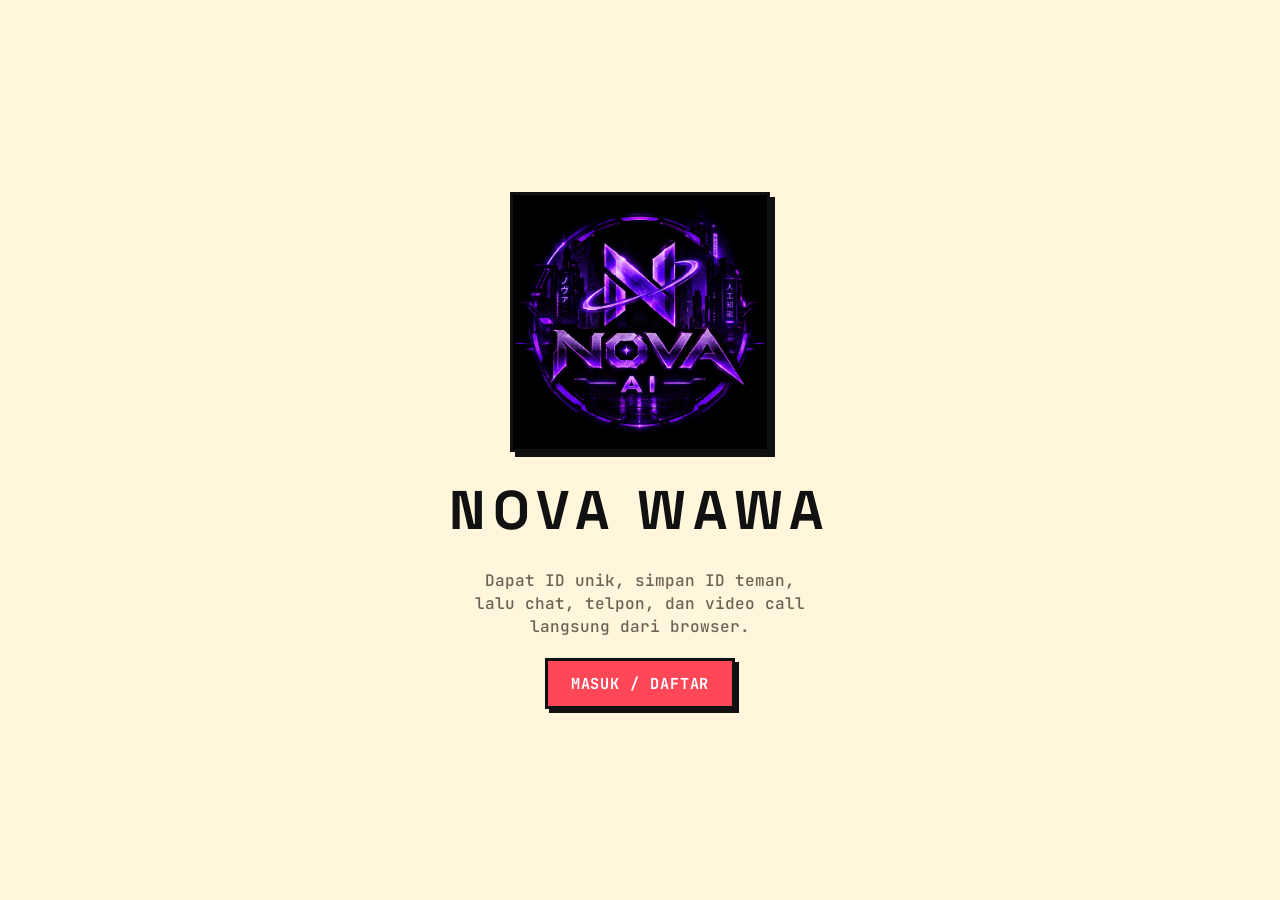
==== index.html @ 62eadc3e "Add files via upload" ====
<!DOCTYPE html>
<html lang="id">
<head>
<meta charset="UTF-8"><meta name="viewport" content="width=device-width, initial-scale=1">
<title>NOVA WAWA</title>
<link rel="preconnect" href="https://fonts.googleapis.com"><link href="https://fonts.googleapis.com/css2?family=Space+Grotesk:wght@500;700&family=JetBrains+Mono:wght@400;700&display=swap" rel="stylesheet">
<link rel="stylesheet" href="style.css">
</head>
<body data-page="landing">
<main class="center">
  <img src="logo.png" alt="NOVA WAWA" class="logo" onerror="this.style.display='none'">
  <h1 class="glitch">NOVA WAWA</h1>
  <p class="sub">Dapat ID unik, simpan ID teman, lalu chat, telpon, dan video call langsung dari browser.</p>
  <a href="login.html" class="btn">MASUK / DAFTAR</a>
</main>
</body>
</html>
---- style.css ----
:root{--bg:#FFF6DC;--y:#FFD93D;--red:#FF4757;--ink:#111;--mut:#6b6455}
*{box-sizing:border-box}
html,body{margin:0;min-height:100%}
body{background:var(--bg);color:var(--ink);font:500 1rem/1.45 "JetBrains Mono",monospace}
h1,h2,.top,.av,.pid{font-family:"Space Grotesk",sans-serif}
[hidden]{display:none!important}
.center{min-height:100dvh;display:flex;flex-direction:column;align-items:center;justify-content:center;gap:1.2rem;padding:1.5rem;text-align:center}
.logo{width:min(260px,70vw);border:3px solid var(--ink);box-shadow:5px 5px 0 var(--ink);background:#000}
.logo.small{width:110px}
h1{margin:0;font-size:clamp(2rem,9vw,3.4rem);letter-spacing:.14em}
.sub{max-width:34ch;color:var(--mut);margin:0}
.btn{display:inline-block;background:var(--red);color:#fff;border:3px solid var(--ink);box-shadow:4px 4px 0 var(--ink);padding:.75rem 1.4rem;font:700 .95rem "JetBrains Mono",monospace;letter-spacing:.06em;cursor:pointer;text-decoration:none}
.btn:active{transform:translate(3px,3px);box-shadow:1px 1px 0 var(--ink)}
.btn:disabled{opacity:.5}
.card{width:100%;max-width:420px;background:#fff;border:3px solid var(--ink);box-shadow:6px 6px 0 var(--ink);padding:1.4rem;text-align:left}
.tabs{display:flex;margin-bottom:1rem;border:3px solid var(--ink)}
.tab{flex:1;background:#fff;border:0;padding:.6rem;font:700 1rem "JetBrains Mono",monospace;cursor:pointer}
.tab.active{background:var(--y)}
form{display:flex;flex-direction:column;gap:1rem}
label{display:flex;flex-direction:column;gap:.3rem;font-weight:700}
input{border:3px solid var(--ink);background:#fff;padding:.7rem;font:inherit;color:var(--ink)}
input:focus-visible,button:focus-visible,.btn:focus-visible{outline:3px solid var(--red);outline-offset:2px}
.msg{color:var(--red);min-height:1.4em;margin:0 0 .5rem;font-weight:700}
.link{color:var(--mut)}
/* dashboard */
.top{position:sticky;top:0;z-index:3;background:var(--y);border-bottom:3px solid var(--ink);padding:.9rem 1rem;font-weight:700;font-size:1.1rem;letter-spacing:.14em}
main{max-width:640px;margin:0 auto;padding:1rem 1rem 6.5rem}
.search{width:100%;box-shadow:4px 4px 0 var(--ink);margin-bottom:1rem}
.stories{display:flex;gap:.9rem;overflow-x:auto;padding:.2rem .2rem 1rem}
.story{display:grid;justify-items:center;gap:.25rem;width:72px;flex:none;font:inherit;font-size:.7rem;background:none;border:0;color:var(--ink);cursor:pointer}
.story span{max-width:72px;overflow:hidden;text-overflow:ellipsis;white-space:nowrap}
.av{width:56px;height:56px;border-radius:50%;border:3px solid var(--ink);display:grid;place-items:center;font-weight:700;font-size:1.3rem;flex:none}
.list{list-style:none;margin:0;padding:0;display:grid;gap:.8rem}
.item{position:relative;display:flex;gap:.8rem;align-items:center;background:#fff;border:3px solid var(--ink);box-shadow:4px 4px 0 var(--ink);padding:.7rem;cursor:pointer}
.item div{min-width:0}
.item b,.item small,.rhead b,.rhead small{display:block;overflow:hidden;text-overflow:ellipsis;white-space:nowrap}
.item small,.rhead small{color:var(--mut);font-size:.8rem}
.dot{position:absolute;right:.7rem;top:.7rem;background:var(--red);color:#fff;border:2px solid var(--ink);font-style:normal;font-size:.75rem;font-weight:700;padding:0 .4rem}
.hint{color:var(--mut);text-align:center}
#room{position:fixed;inset:0;z-index:4;background:var(--bg);display:flex;flex-direction:column;max-width:640px;margin:0 auto;border:0 solid var(--ink);border-width:0 3px}
.rhead{display:flex;gap:.5rem;align-items:center;background:var(--y);border-bottom:3px solid var(--ink);padding:.6rem}
.rhead div{flex:1;min-width:0}
.rhead button{background:#fff;border:3px solid var(--ink);padding:.4rem .6rem;font:700 .72rem "JetBrains Mono",monospace;cursor:pointer}
.msgs{flex:1;overflow:auto;padding:1rem;display:flex;flex-direction:column;gap:.7rem}
.bub{max-width:80%;padding:.5rem .7rem;border:3px solid var(--ink);box-shadow:3px 3px 0 var(--ink);word-break:break-word;display:flex;gap:.6rem;align-items:flex-end}
.bub.out{align-self:flex-end;background:var(--y)}
.bub.in{align-self:flex-start;background:#fff}
.bub time{font-size:.65rem;color:var(--mut)}
.composer{flex-direction:row;gap:0;border-top:3px solid var(--ink);background:#fff}
.composer input{flex:1;min-width:0;border:0}
.composer .btn{box-shadow:none;clip-path:none;border-width:0 0 0 3px}
.pcard{background:#fff;border:3px solid var(--ink);box-shadow:6px 6px 0 var(--ink);padding:1.4rem;display:grid;gap:.7rem;justify-items:center;text-align:center}
.pid{font-size:1.6rem;font-weight:700;letter-spacing:.1em}
.fab{position:fixed;right:1rem;bottom:5.4rem;width:60px;height:60px;border-radius:16px;background:var(--red);color:#fff;border:3px solid var(--ink);box-shadow:4px 4px 0 var(--ink);font:700 2rem sans-serif;cursor:pointer;z-index:3}
.nav{position:fixed;left:0;right:0;bottom:0;z-index:3;display:flex;background:#fff;border-top:3px solid var(--ink)}
.nav button{flex:1;background:none;border:0;padding:1rem;font:700 .95rem "JetBrains Mono",monospace;cursor:pointer}
.nav .on{background:var(--y)}
/* panggilan */
.call{position:fixed;inset:0;background:#111;z-index:9}
#remote{width:100%;height:100%;object-fit:cover}
#local{position:absolute;top:12px;right:12px;width:110px;background:#000;border:3px solid var(--y);touch-action:none;z-index:2}
#cinfo{position:absolute;top:14px;left:14px;background:var(--y);border:3px solid var(--ink);padding:.3rem .6rem;font-weight:700}
.ctrl{position:absolute;bottom:22px;left:0;right:0;display:flex;justify-content:center;gap:.5rem;flex-wrap:wrap}
.ctrl button{background:#fff;border:3px solid var(--ink);box-shadow:3px 3px 0 var(--ink);padding:.7rem 1rem;font:700 .8rem "JetBrains Mono",monospace;cursor:pointer}
.ctrl .danger{background:var(--red);color:#fff}
.incoming{position:fixed;left:0;right:0;top:0;z-index:10;display:flex;gap:.6rem;align-items:center;padding:1rem;background:var(--y);border-bottom:3px solid var(--ink)}
.incoming span{flex:1;font-weight:700}
.incoming .btn{padding:.5rem .9rem}
/* v3: tab, story, saluran, profil, kunci */
.row2{display:flex;gap:.6rem;margin-bottom:1rem}
.row2 .search{margin:0;flex:1;min-width:0}
.row2 .btn{padding:.5rem .8rem;font-size:.75rem}
.nav button{font-size:.68rem;padding:.9rem .1rem}
.hint{padding:.4rem}
.story{position:relative}
.story.ring .av{border-color:var(--red);box-shadow:0 0 0 3px var(--y)}
.story.plus::after{content:"+";position:absolute;top:36px;left:46px;width:22px;height:22px;display:grid;place-items:center;background:var(--red);color:#fff;border:2px solid var(--ink);border-radius:50%;font-weight:700}
.bub .who{display:block;color:var(--red);font-weight:700;font-size:.7rem}
.pcard .av{width:96px;height:96px;font-size:2rem}
.pgrid{display:grid;grid-template-columns:1fr 1fr;gap:.6rem;width:100%}
.pgrid .btn{padding:.6rem .3rem;font-size:.68rem}
.sv{position:fixed;inset:0;z-index:11;background:#000;display:flex;flex-direction:column}
.svbar{display:flex;gap:.6rem;align-items:center;background:var(--y);border-bottom:3px solid var(--ink);padding:.6rem;font-weight:700}
.svbar span{flex:1;font-size:.8rem}
.svbar button{background:#fff;border:3px solid var(--ink);padding:.4rem .7rem;font:700 .72rem "JetBrains Mono",monospace;cursor:pointer}
#svbody{flex:1;display:grid;place-items:center;padding:1.5rem;text-align:center;font:700 1.6rem "Space Grotesk",sans-serif;cursor:pointer;overflow:hidden}
#svbody img{max-width:100%;max-height:100%}
.lock{position:fixed;inset:0;z-index:20;background:var(--bg);display:flex;flex-direction:column;align-items:center;justify-content:center;gap:1rem;text-align:center;padding:2rem}
.lock h2{margin:0;letter-spacing:.14em}
.av.big{width:110px;height:110px;font-size:2.4rem;background:var(--y);box-shadow:5px 5px 0 var(--ink)}
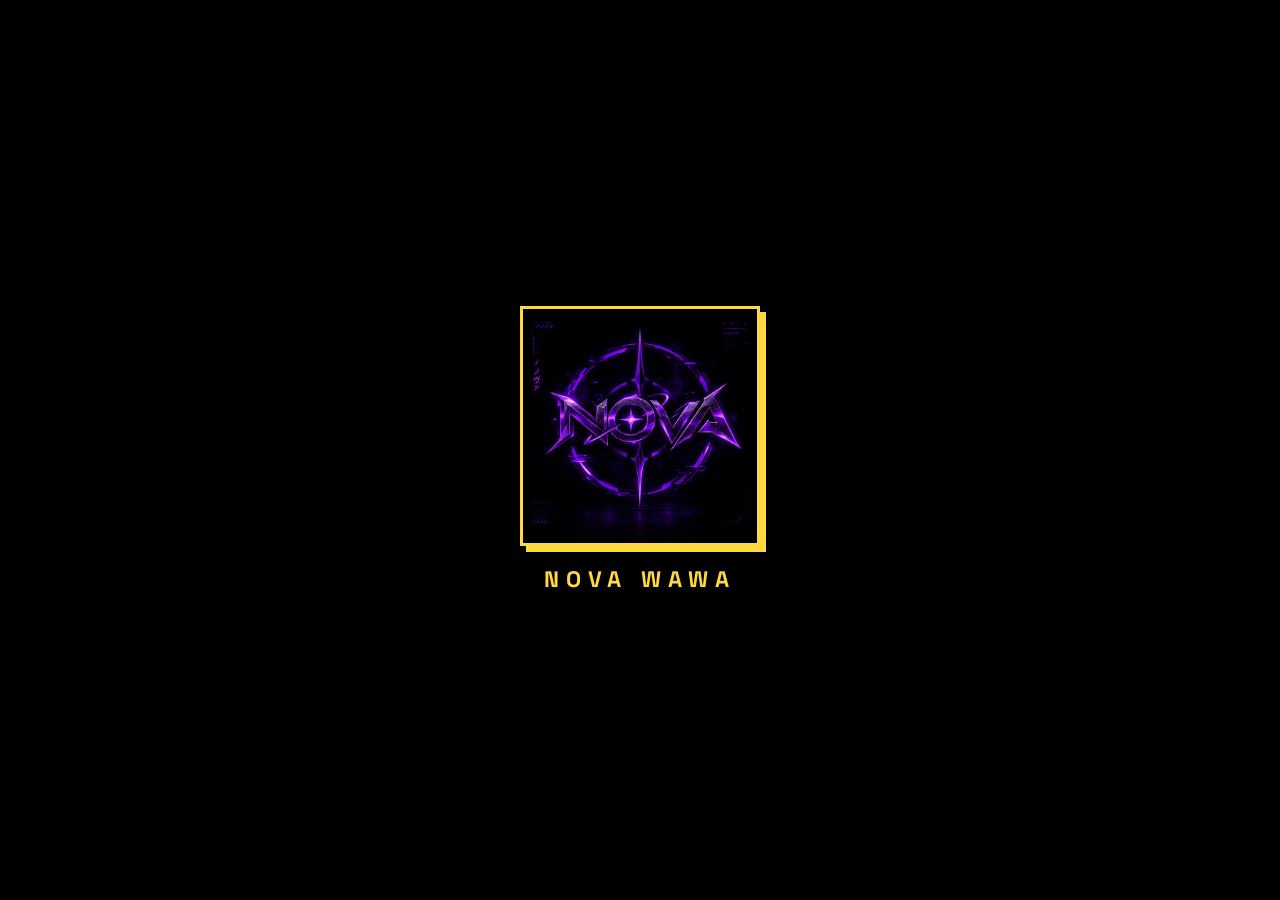
==== commit b562bae3: "Add files via upload" ====
--- a/index.html
+++ b/index.html
@@ -13,5 +13,6 @@
   <p class="sub">Dapat ID unik, simpan ID teman, lalu chat, telpon, dan video call langsung dari browser.</p>
   <a href="login.html" class="btn">MASUK / DAFTAR</a>
 </main>
+<script src="script.js"></script>
 </body>
 </html>
--- a/style.css
+++ b/style.css
@@ -1,9 +1,11 @@
-:root{--bg:#FFF6DC;--y:#FFD93D;--red:#FF4757;--ink:#111;--mut:#6b6455}
+:root{--bg:#FFF6DC;--y:#FFD93D;--red:#FF4757;--ink:#111;--mut:#6b6455;--grn:#2ED573;--blue:#2F80FF}
 *{box-sizing:border-box}
 html,body{margin:0;min-height:100%}
 body{background:var(--bg);color:var(--ink);font:500 1rem/1.45 "JetBrains Mono",monospace}
-h1,h2,.top,.av,.pid{font-family:"Space Grotesk",sans-serif}
+h1,h2,.av,.pid{font-family:"Space Grotesk",sans-serif}
 [hidden]{display:none!important}
+button{color:inherit}
+/* halaman masuk / landing */
 .center{min-height:100dvh;display:flex;flex-direction:column;align-items:center;justify-content:center;gap:1.2rem;padding:1.5rem;text-align:center}
 .logo{width:min(260px,70vw);border:3px solid var(--ink);box-shadow:5px 5px 0 var(--ink);background:#000}
 .logo.small{width:110px}
@@ -12,79 +14,189 @@
 .btn{display:inline-block;background:var(--red);color:#fff;border:3px solid var(--ink);box-shadow:4px 4px 0 var(--ink);padding:.75rem 1.4rem;font:700 .95rem "JetBrains Mono",monospace;letter-spacing:.06em;cursor:pointer;text-decoration:none}
 .btn:active{transform:translate(3px,3px);box-shadow:1px 1px 0 var(--ink)}
 .btn:disabled{opacity:.5}
+.btn.ghost{background:#fff;color:var(--ink)}
 .card{width:100%;max-width:420px;background:#fff;border:3px solid var(--ink);box-shadow:6px 6px 0 var(--ink);padding:1.4rem;text-align:left}
 .tabs{display:flex;margin-bottom:1rem;border:3px solid var(--ink)}
 .tab{flex:1;background:#fff;border:0;padding:.6rem;font:700 1rem "JetBrains Mono",monospace;cursor:pointer}
 .tab.active{background:var(--y)}
 form{display:flex;flex-direction:column;gap:1rem}
 label{display:flex;flex-direction:column;gap:.3rem;font-weight:700}
-input{border:3px solid var(--ink);background:#fff;padding:.7rem;font:inherit;color:var(--ink)}
-input:focus-visible,button:focus-visible,.btn:focus-visible{outline:3px solid var(--red);outline-offset:2px}
+input{border:3px solid var(--ink);background:#fff;padding:.7rem;font:inherit;color:var(--ink);border-radius:0}
+input:focus-visible,button:focus-visible,.btn:focus-visible,.item:focus-visible{outline:3px solid var(--red);outline-offset:2px}
 .msg{color:var(--red);min-height:1.4em;margin:0 0 .5rem;font-weight:700}
 .link{color:var(--mut)}
-/* dashboard */
-.top{position:sticky;top:0;z-index:3;background:var(--y);border-bottom:3px solid var(--ink);padding:.9rem 1rem;font-weight:700;font-size:1.1rem;letter-spacing:.14em}
-main{max-width:640px;margin:0 auto;padding:1rem 1rem 6.5rem}
-.search{width:100%;box-shadow:4px 4px 0 var(--ink);margin-bottom:1rem}
+/* ikon */
+.ic{width:1.35em;height:1.35em;flex:none;fill:none;stroke:currentColor;stroke-width:2.4;stroke-linecap:round;stroke-linejoin:round}
+.ic.seal{width:1.05em;height:1.05em;margin-left:.3em;vertical-align:-.15em}
+.btn .ic{width:1.15em;height:1.15em;margin-right:.45em;vertical-align:-.2em}
+/* header */
+.top{position:sticky;top:0;z-index:3;display:flex;align-items:center;gap:.6rem;min-height:56px;background:var(--y);border-bottom:3px solid var(--ink);padding:.5rem 1rem}
+.top h1{flex:1;margin:0;font-size:1.15rem;letter-spacing:.14em;text-transform:none}
+.top.c{display:grid;grid-template-columns:42px 1fr 42px;gap:.4rem}
+.top.c h1{grid-column:2;grid-row:1;text-align:center}
+.top.c #hback{grid-column:1;grid-row:1}
+.top.c #hnew{grid-column:3;grid-row:1}
+.hb{display:grid;place-items:center;width:42px;height:42px;background:#fff;border:3px solid var(--ink);box-shadow:2px 2px 0 var(--ink);cursor:pointer;padding:0;flex:none}
+.hb:active{transform:translate(2px,2px);box-shadow:none}
+.clock{display:flex;align-items:center;gap:.35rem;background:#fff;border:3px solid var(--ink);box-shadow:3px 3px 0 var(--ink);padding:.15rem .55rem;font:700 .85rem "JetBrains Mono",monospace}
+.clock .ic{width:1.1em;height:1.1em}
+main{max-width:640px;margin:0 auto;padding:1rem 1rem 8rem}
+/* pencarian + banner */
+.row2{display:flex;gap:.6rem;margin-bottom:1rem;align-items:stretch}
+.sbox{flex:1;min-width:0;display:flex;align-items:center;gap:.5rem;background:#fff;border:3px solid var(--ink);box-shadow:4px 4px 0 var(--ink);padding:0 .8rem}
+.sbox .ic{color:var(--red)}
+.sbox:focus-within{outline:3px solid var(--red);outline-offset:2px}
+.sbox input{flex:1;min-width:0;border:0;padding:.75rem .2rem;outline:0}
+.sbox.big{margin-bottom:1.2rem}
+.rb{display:grid;place-items:center;width:52px;flex:none;background:var(--red);color:#fff;border:3px solid var(--ink);box-shadow:4px 4px 0 var(--ink);cursor:pointer;padding:0}
+.rb:active{transform:translate(3px,3px);box-shadow:1px 1px 0 var(--ink)}
+.ann{display:flex;align-items:stretch;background:#fff;border:3px solid var(--ink);box-shadow:4px 4px 0 var(--ink);margin-bottom:1.1rem;overflow:hidden;font-size:.8rem}
+.ann .ab{display:grid;place-items:center;width:44px;flex:none;background:var(--red);color:#fff;border-right:3px solid var(--ink)}
+.ann .clip{flex:1;min-width:0;overflow:hidden;white-space:nowrap;display:flex;align-items:center}
+.ann .track{display:flex;width:max-content;animation:marq 26s linear infinite}
+.ann .track span{padding:.5rem 2.5rem .5rem .8rem}
+.ann .track span::after{content:"  ★";color:var(--red);margin-left:1.2rem}
+@keyframes marq{to{transform:translateX(-50%)}}
+/* story bulat */
 .stories{display:flex;gap:.9rem;overflow-x:auto;padding:.2rem .2rem 1rem}
-.story{display:grid;justify-items:center;gap:.25rem;width:72px;flex:none;font:inherit;font-size:.7rem;background:none;border:0;color:var(--ink);cursor:pointer}
-.story span{max-width:72px;overflow:hidden;text-overflow:ellipsis;white-space:nowrap}
+.story{display:grid;justify-items:center;gap:.3rem;width:76px;flex:none;font:inherit;font-size:.7rem;background:none;border:0;color:var(--ink);cursor:pointer;padding:0}
+.story span{max-width:76px;overflow:hidden;text-overflow:ellipsis;white-space:nowrap}
+.rg{position:relative;padding:4px;border-radius:50%;border:3px dashed #b8ad92}
+.rg.on{border:3px solid var(--red);box-shadow:0 0 0 3px var(--y)}
+.story.plus .rg::after{content:"+";position:absolute;right:-6px;bottom:-6px;width:24px;height:24px;display:grid;place-items:center;background:var(--red);color:#fff;border:2px solid var(--ink);border-radius:50%;font-weight:700}
 .av{width:56px;height:56px;border-radius:50%;border:3px solid var(--ink);display:grid;place-items:center;font-weight:700;font-size:1.3rem;flex:none}
+.av.ico{background:var(--y)}
+.av.ico.channel{background:#FFB8BF}
+.av.ico .ic{width:1.5rem;height:1.5rem}
+/* chip filter */
+.chips{display:flex;gap:.5rem;overflow-x:auto;padding:.2rem .2rem 1rem}
+.chips button{flex:none;display:flex;align-items:center;gap:.4rem;background:#fff;border:3px solid var(--ink);padding:.35rem .9rem;font:700 .8rem "JetBrains Mono",monospace;cursor:pointer;color:var(--ink)}
+.chips .ic{width:1.1em;height:1.1em}
+.chips .on{background:var(--red);color:#fff;box-shadow:3px 3px 0 var(--ink)}
+/* daftar */
 .list{list-style:none;margin:0;padding:0;display:grid;gap:.8rem}
 .item{position:relative;display:flex;gap:.8rem;align-items:center;background:#fff;border:3px solid var(--ink);box-shadow:4px 4px 0 var(--ink);padding:.7rem;cursor:pointer}
+.item:active{transform:translate(2px,2px);box-shadow:2px 2px 0 var(--ink)}
 .item div{min-width:0}
+.item .txt{flex:1}
 .item b,.item small,.rhead b,.rhead small{display:block;overflow:hidden;text-overflow:ellipsis;white-space:nowrap}
 .item small,.rhead small{color:var(--mut);font-size:.8rem}
-.dot{position:absolute;right:.7rem;top:.7rem;background:var(--red);color:#fff;border:2px solid var(--ink);font-style:normal;font-size:.75rem;font-weight:700;padding:0 .4rem}
-.hint{color:var(--mut);text-align:center}
+.avw{position:relative;flex:none}
+.on-dot{position:absolute;right:-2px;bottom:-2px;width:16px;height:16px;border-radius:50%;background:var(--grn);border:3px solid var(--ink)}
+.meta{margin-left:auto;display:grid;justify-items:end;align-content:center;gap:.3rem;flex:none;font-size:.7rem;color:var(--mut);align-self:stretch}
+.meta .ic{width:1.2em;height:1.2em}
+.meta .miss{color:var(--red)}
+.meta .pbtn{width:2rem;height:2rem;padding:.3rem;background:var(--y);border:3px solid var(--ink);border-radius:50%;color:var(--ink)}
+.dot{background:var(--red);color:#fff;border:2px solid var(--ink);font-style:normal;font-size:.72rem;font-weight:700;padding:0 .4rem}
+.hint{color:var(--mut);text-align:center;padding:.4rem}
+.hint.l{text-align:left;margin:1.2rem 0 .6rem;padding:0}
+/* pembaruan */
+.sec{margin:.2rem 0 .8rem;font-size:1.5rem}
+.sech{display:flex;align-items:center;justify-content:space-between;margin:1.6rem 0 .4rem}
+.sech .sec{margin:0}
+.pill{background:#fff;border:3px solid var(--ink);box-shadow:3px 3px 0 var(--ink);padding:.4rem 1rem;font:700 .85rem "JetBrains Mono",monospace;cursor:pointer}
+.pill:active{transform:translate(2px,2px);box-shadow:none}
+.sgrid{display:flex;gap:.8rem;overflow-x:auto;padding:.2rem .3rem .8rem}
+.sc{position:relative;flex:none;width:132px;height:206px;border:3px solid var(--ink);box-shadow:4px 4px 0 var(--ink);background:#222 center/cover;color:#fff;cursor:pointer;padding:0;overflow:hidden;font:inherit;text-align:left}
+.sc .av{position:absolute;left:8px;top:8px;width:46px;height:46px;font-size:1.1rem;z-index:1}
+.sc .sct{position:absolute;inset:60px 10px 44px;margin:0;display:grid;place-items:center;text-align:center;font:700 .9rem "Space Grotesk",sans-serif;overflow:hidden;word-break:break-word}
+.sc .scn{position:absolute;left:0;right:0;bottom:0;padding:1.6rem .6rem .5rem;background:linear-gradient(transparent,rgba(0,0,0,.75));font-weight:700;font-size:.8rem;white-space:nowrap;overflow:hidden;text-overflow:ellipsis}
+.sc.empty{background:linear-gradient(180deg,#FF6B78,var(--red) 60%,#c42335)}
+.sc.empty::after{content:"+";position:absolute;left:34px;top:34px;width:24px;height:24px;display:grid;place-items:center;background:#fff;color:var(--ink);border:2px solid var(--ink);border-radius:50%;font-weight:700;z-index:2}
+/* profil */
+.pcard{background:#fff;border:3px solid var(--ink);box-shadow:6px 6px 0 var(--ink);margin-bottom:1.2rem}
+.cover{position:relative;height:130px;border-bottom:3px solid var(--ink);background:repeating-linear-gradient(45deg,var(--y) 0 14px,#FFE57A 14px 28px) center/cover}
+.cam{position:absolute;right:.6rem;top:.6rem;display:grid;place-items:center;width:44px;height:44px;padding:0;background:#fff;border:3px solid var(--ink);border-radius:50%;box-shadow:2px 2px 0 var(--ink);cursor:pointer}
+.pbody{padding:0 1.2rem 1.2rem;display:grid;gap:.5rem;justify-items:center;text-align:center}
+.pav{position:relative;margin-top:-56px}
+.avbtn{background:none;border:0;padding:0;cursor:pointer;display:block}
+.pav .av{width:112px;height:112px;font-size:2.4rem;border-width:4px;box-shadow:inset 0 0 0 4px var(--y),4px 4px 0 var(--ink)}
+.vbc{position:absolute;right:-2px;bottom:2px;width:34px;height:34px;filter:drop-shadow(2px 2px 0 var(--ink))}
+.nm{display:flex;align-items:center;gap:.3rem;font:700 1.3rem "Space Grotesk",sans-serif;max-width:100%}
+.nm b{overflow:hidden;text-overflow:ellipsis;white-space:nowrap}
+.nm .ic.seal{width:1.3rem;height:1.3rem;margin:0}
+.pen{background:none;border:0;padding:.2rem;cursor:pointer}
+.pid{font-size:1.1rem;font-weight:700;letter-spacing:.1em;color:var(--mut)}
+.pstat{margin:0;font-weight:700}
+.outline{width:100%;display:flex;align-items:center;justify-content:center;gap:.5rem;background:#fff;border:3px solid var(--ink);box-shadow:4px 4px 0 var(--ink);padding:.7rem;font:700 .95rem "JetBrains Mono",monospace;cursor:pointer;margin-top:.4rem}
+.outline:active{transform:translate(3px,3px);box-shadow:1px 1px 0 var(--ink)}
+.card2{display:flex;align-items:center;gap:1rem;width:100%;background:#fff;border:3px solid var(--ink);box-shadow:4px 4px 0 var(--ink);padding:.8rem 1rem;margin-bottom:.9rem;text-align:left;font:inherit;cursor:default}
+.card2 .lead{width:1.7rem;height:1.7rem;color:var(--red)}
+.card2 span{flex:1;min-width:0}
+.card2 b,.card2 small{display:block}
+.card2 small{color:var(--mut);font-size:.74rem}
+.setr{cursor:pointer}
+.setr:active{transform:translate(3px,3px);box-shadow:1px 1px 0 var(--ink)}
+.setr.out{background:#FFE1E4}
+.lab{margin:1.3rem 0 .6rem .2rem;color:var(--mut);font-size:.75rem;letter-spacing:.2em}
+.swb{position:relative;flex:none;width:60px;height:32px;border:3px solid var(--ink);background:#fff;cursor:pointer;padding:0}
+.swb::after{content:"";position:absolute;top:3px;left:3px;width:18px;height:18px;background:var(--ink);transition:transform .15s}
+.swb[aria-checked="true"]{background:var(--grn)}
+.swb[aria-checked="true"]::after{transform:translateX(28px)}
+/* ruang chat */
 #room{position:fixed;inset:0;z-index:4;background:var(--bg);display:flex;flex-direction:column;max-width:640px;margin:0 auto;border:0 solid var(--ink);border-width:0 3px}
-.rhead{display:flex;gap:.5rem;align-items:center;background:var(--y);border-bottom:3px solid var(--ink);padding:.6rem}
-.rhead div{flex:1;min-width:0}
-.rhead button{background:#fff;border:3px solid var(--ink);padding:.4rem .6rem;font:700 .72rem "JetBrains Mono",monospace;cursor:pointer}
-.msgs{flex:1;overflow:auto;padding:1rem;display:flex;flex-direction:column;gap:.7rem}
-.bub{max-width:80%;padding:.5rem .7rem;border:3px solid var(--ink);box-shadow:3px 3px 0 var(--ink);word-break:break-word;display:flex;gap:.6rem;align-items:flex-end}
+.rhead{display:flex;gap:.35rem;align-items:center;background:var(--y);border-bottom:3px solid var(--ink);padding:.5rem}
+.rhead .rt{flex:1;min-width:0}
+.rhead button{display:grid;place-items:center;width:42px;height:42px;padding:0;background:#fff;border:3px solid var(--ink);cursor:pointer;flex:none}
+.rhead button:active{background:var(--bg)}
+.rhead #back{border-color:transparent;background:none;width:34px}
+.rhead .av{width:42px;height:42px;font-size:1rem}
+.rhead small.on{color:#0d8f45;font-weight:700}
+.msgs{flex:1;overflow:auto;padding:1rem;display:flex;flex-direction:column;gap:.7rem;background-color:#FFEFC2;background-image:radial-gradient(rgba(17,17,17,.16) 1.6px,transparent 1.7px),radial-gradient(rgba(255,71,87,.18) 1.6px,transparent 1.7px);background-size:26px 26px;background-position:0 0,13px 13px}
+.bub{max-width:80%;padding:.5rem .7rem;border:3px solid var(--ink);box-shadow:3px 3px 0 var(--ink);word-break:break-word;display:flex;flex-wrap:wrap;gap:.6rem;align-items:flex-end}
 .bub.out{align-self:flex-end;background:var(--y)}
 .bub.in{align-self:flex-start;background:#fff}
 .bub time{font-size:.65rem;color:var(--mut)}
-.composer{flex-direction:row;gap:0;border-top:3px solid var(--ink);background:#fff}
-.composer input{flex:1;min-width:0;border:0}
-.composer .btn{box-shadow:none;clip-path:none;border-width:0 0 0 3px}
-.pcard{background:#fff;border:3px solid var(--ink);box-shadow:6px 6px 0 var(--ink);padding:1.4rem;display:grid;gap:.7rem;justify-items:center;text-align:center}
-.pid{font-size:1.6rem;font-weight:700;letter-spacing:.1em}
-.fab{position:fixed;right:1rem;bottom:5.4rem;width:60px;height:60px;border-radius:16px;background:var(--red);color:#fff;border:3px solid var(--ink);box-shadow:4px 4px 0 var(--ink);font:700 2rem sans-serif;cursor:pointer;z-index:3}
+.bub .mt{display:flex;align-items:center;gap:.2rem;margin-left:auto;align-self:flex-end}
+.bub .tk{width:1.05rem;height:1.05rem;stroke-width:3;color:var(--mut)}
+.bub .tk.seen{color:var(--blue)}
+.bub .who{display:block;color:var(--red);font-weight:700;font-size:.7rem}
+.composer{flex-direction:row;align-items:center;gap:.4rem;border-top:3px solid var(--ink);background:#fff;padding:.4rem}
+.composer input{flex:1;min-width:0;border:3px solid var(--ink);padding:.6rem .7rem}
+.cb{display:grid;place-items:center;width:44px;height:44px;flex:none;padding:0;background:var(--y);border:3px solid var(--ink);box-shadow:2px 2px 0 var(--ink);cursor:pointer}
+.cb:active{transform:translate(2px,2px);box-shadow:none}
+.cb.go,.cb.rec{background:var(--red);color:#fff}
+.tray{display:flex;gap:.2rem;flex-wrap:wrap;background:#fff;border-top:3px solid var(--ink);padding:.4rem}
+.tray button{font-size:1.5rem;background:none;border:0;padding:.2rem .4rem;cursor:pointer}
+/* FAB + navigasi */
+.fab{display:grid;place-items:center;position:fixed;right:1rem;bottom:5.6rem;width:60px;height:60px;background:var(--red);color:#fff;border:3px solid var(--ink);box-shadow:4px 4px 0 var(--ink);cursor:pointer;z-index:3;padding:0}
+.fab .ic{width:1.9rem;height:1.9rem}
+.fab:active{transform:translate(3px,3px);box-shadow:1px 1px 0 var(--ink)}
+.fab.t{bottom:9.4rem;width:50px;height:50px;right:1.3rem;background:#fff;color:var(--ink)}
+.fab.t .ic{width:1.5rem;height:1.5rem}
 .nav{position:fixed;left:0;right:0;bottom:0;z-index:3;display:flex;background:#fff;border-top:3px solid var(--ink)}
-.nav button{flex:1;background:none;border:0;padding:1rem;font:700 .95rem "JetBrains Mono",monospace;cursor:pointer}
-.nav .on{background:var(--y)}
+.nav button{flex:1;display:grid;justify-items:center;gap:.1rem;background:none;border:0;padding:.55rem .1rem;font:700 .66rem "JetBrains Mono",monospace;cursor:pointer;color:var(--ink)}
+.nav .on{background:var(--y);box-shadow:inset 0 3px 0 var(--ink)}
+/* story viewer */
+.sv{position:fixed;inset:0;z-index:11;background:#000;display:flex;flex-direction:column}
+.svbar{display:flex;gap:.6rem;align-items:center;background:var(--y);border-bottom:3px solid var(--ink);padding:.6rem;font-weight:700}
+.svbar span{flex:1;font-size:.8rem}
+.svbar button{display:flex;align-items:center;gap:.3rem;background:#fff;border:3px solid var(--ink);padding:.4rem .7rem;font:700 .72rem "JetBrains Mono",monospace;cursor:pointer}
+#svbody{flex:1;display:grid;place-items:center;padding:1.5rem;text-align:center;font:700 1.6rem "Space Grotesk",sans-serif;cursor:pointer;overflow:hidden}
+#svbody img{max-width:100%;max-height:100%}
+/* kunci */
+.lock{position:fixed;inset:0;z-index:20;background:var(--bg);display:flex;flex-direction:column;align-items:center;justify-content:center;gap:1rem;text-align:center;padding:2rem}
+.lock h2{margin:0;letter-spacing:.08em}
+.fp{display:grid;place-items:center;width:128px;height:128px;background:var(--y);border:3px solid var(--ink);box-shadow:6px 6px 0 var(--ink)}
+.fp .ic{width:78px;height:78px;stroke-width:1.8}
 /* panggilan */
 .call{position:fixed;inset:0;background:#111;z-index:9}
 #remote{width:100%;height:100%;object-fit:cover}
 #local{position:absolute;top:12px;right:12px;width:110px;background:#000;border:3px solid var(--y);touch-action:none;z-index:2}
 #cinfo{position:absolute;top:14px;left:14px;background:var(--y);border:3px solid var(--ink);padding:.3rem .6rem;font-weight:700}
-.ctrl{position:absolute;bottom:22px;left:0;right:0;display:flex;justify-content:center;gap:.5rem;flex-wrap:wrap}
-.ctrl button{background:#fff;border:3px solid var(--ink);box-shadow:3px 3px 0 var(--ink);padding:.7rem 1rem;font:700 .8rem "JetBrains Mono",monospace;cursor:pointer}
+.ctrl{position:absolute;bottom:22px;left:0;right:0;display:flex;justify-content:center;gap:.6rem;flex-wrap:wrap}
+.ctrl button{display:grid;place-items:center;width:58px;height:58px;padding:0;background:#fff;border:3px solid var(--ink);box-shadow:3px 3px 0 var(--ink);cursor:pointer;position:relative}
+.ctrl button .ic{width:1.6em;height:1.6em}
+.ctrl button.off{background:#444;color:#fff}
+.ctrl button.off::after{content:"";position:absolute;width:140%;height:3px;background:var(--red);transform:rotate(-45deg);left:-20%;top:calc(50% - 1px)}
 .ctrl .danger{background:var(--red);color:#fff}
+.ctrl .danger .ic{transform:rotate(135deg)}
 .incoming{position:fixed;left:0;right:0;top:0;z-index:10;display:flex;gap:.6rem;align-items:center;padding:1rem;background:var(--y);border-bottom:3px solid var(--ink)}
 .incoming span{flex:1;font-weight:700}
 .incoming .btn{padding:.5rem .9rem}
-/* v3: tab, story, saluran, profil, kunci */
-.row2{display:flex;gap:.6rem;margin-bottom:1rem}
-.row2 .search{margin:0;flex:1;min-width:0}
-.row2 .btn{padding:.5rem .8rem;font-size:.75rem}
-.nav button{font-size:.68rem;padding:.9rem .1rem}
-.hint{padding:.4rem}
-.story{position:relative}
-.story.ring .av{border-color:var(--red);box-shadow:0 0 0 3px var(--y)}
-.story.plus::after{content:"+";position:absolute;top:36px;left:46px;width:22px;height:22px;display:grid;place-items:center;background:var(--red);color:#fff;border:2px solid var(--ink);border-radius:50%;font-weight:700}
-.bub .who{display:block;color:var(--red);font-weight:700;font-size:.7rem}
-.pcard .av{width:96px;height:96px;font-size:2rem}
-.pgrid{display:grid;grid-template-columns:1fr 1fr;gap:.6rem;width:100%}
-.pgrid .btn{padding:.6rem .3rem;font-size:.68rem}
-.sv{position:fixed;inset:0;z-index:11;background:#000;display:flex;flex-direction:column}
-.svbar{display:flex;gap:.6rem;align-items:center;background:var(--y);border-bottom:3px solid var(--ink);padding:.6rem;font-weight:700}
-.svbar span{flex:1;font-size:.8rem}
-.svbar button{background:#fff;border:3px solid var(--ink);padding:.4rem .7rem;font:700 .72rem "JetBrains Mono",monospace;cursor:pointer}
-#svbody{flex:1;display:grid;place-items:center;padding:1.5rem;text-align:center;font:700 1.6rem "Space Grotesk",sans-serif;cursor:pointer;overflow:hidden}
-#svbody img{max-width:100%;max-height:100%}
-.lock{position:fixed;inset:0;z-index:20;background:var(--bg);display:flex;flex-direction:column;align-items:center;justify-content:center;gap:1rem;text-align:center;padding:2rem}
-.lock h2{margin:0;letter-spacing:.14em}
-.av.big{width:110px;height:110px;font-size:2.4rem;background:var(--y);box-shadow:5px 5px 0 var(--ink)}
+/* splash */
+.splash{position:fixed;inset:0;z-index:50;background:#000;display:flex;flex-direction:column;align-items:center;justify-content:center;gap:1.2rem;transition:opacity .35s}
+.splash img{width:min(240px,62vw);border:3px solid var(--y);box-shadow:6px 6px 0 var(--y)}
+.splash b{font:700 1.4rem "Space Grotesk",sans-serif;letter-spacing:.3em;color:var(--y)}
+.splash.out{opacity:0;pointer-events:none}
+@media (prefers-reduced-motion:reduce){.ann .track{animation:none}.ann .track span:last-child{display:none}.splash{transition:none}.swb::after{transition:none}}
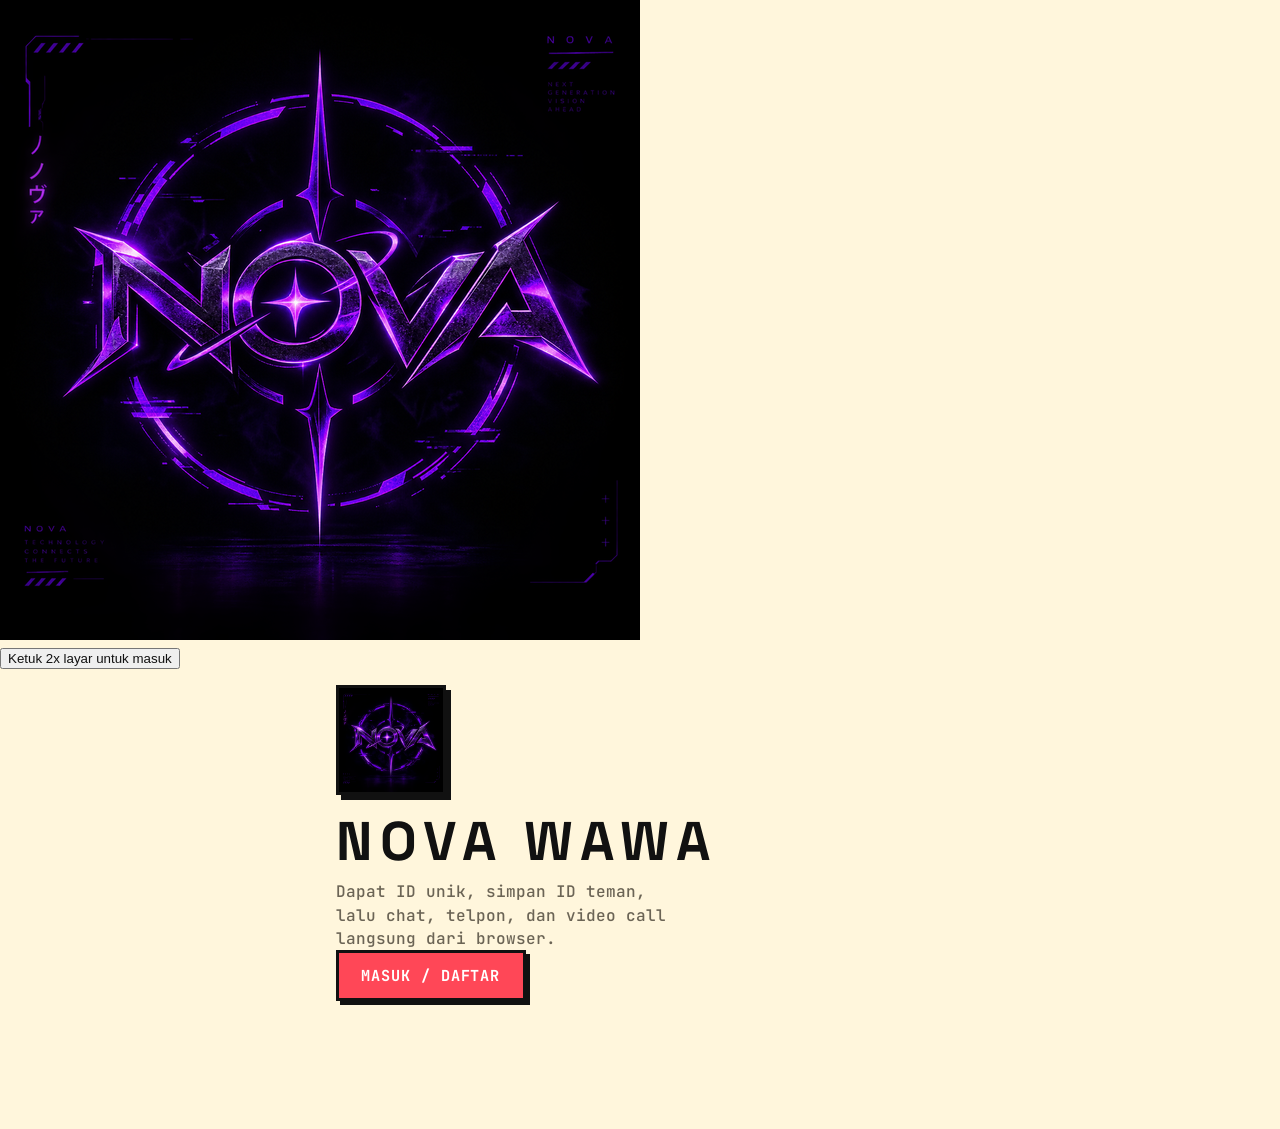
==== commit 8520c608: "Add files via upload" ====
--- a/index.html
+++ b/index.html
@@ -2,16 +2,22 @@
 <html lang="id">
 <head>
 <meta charset="UTF-8"><meta name="viewport" content="width=device-width, initial-scale=1">
+<meta name="theme-color" content="#000000">
 <title>NOVA WAWA</title>
 <link rel="preconnect" href="https://fonts.googleapis.com"><link href="https://fonts.googleapis.com/css2?family=Space+Grotesk:wght@500;700&family=JetBrains+Mono:wght@400;700&display=swap" rel="stylesheet">
 <link rel="stylesheet" href="style.css">
 </head>
 <body data-page="landing">
-<main class="center">
-  <img src="logo.png" alt="NOVA WAWA" class="logo" onerror="this.style.display='none'">
-  <h1 class="glitch">NOVA WAWA</h1>
-  <p class="sub">Dapat ID unik, simpan ID teman, lalu chat, telpon, dan video call langsung dari browser.</p>
-  <a href="login.html" class="btn">MASUK / DAFTAR</a>
+<video id="bg" class="bgv" autoplay muted loop playsinline preload="auto" poster="logo.png" aria-hidden="true"><source src="intro.mp4" type="video/mp4"></video>
+<div class="shade" aria-hidden="true"></div>
+<button id="hint" class="taphint" type="button">Ketuk 2x layar untuk masuk</button>
+<main id="panel" class="lpanel" aria-hidden="true" inert>
+  <div class="lcard">
+    <img src="logo.png" alt="NOVA WAWA" class="logo small r r1" onerror="this.style.display='none'">
+    <h1 class="r r2">NOVA WAWA</h1>
+    <p class="sub r r3">Dapat ID unik, simpan ID teman, lalu chat, telpon, dan video call langsung dari browser.</p>
+    <a id="enter" href="login.html" class="btn r r4">MASUK / DAFTAR</a>
+  </div>
 </main>
 <script src="script.js"></script>
 </body>
--- a/style.css
+++ b/style.css
@@ -200,3 +200,7 @@
 .splash b{font:700 1.4rem "Space Grotesk",sans-serif;letter-spacing:.3em;color:var(--y)}
 .splash.out{opacity:0;pointer-events:none}
 @media (prefers-reduced-motion:reduce){.ann .track{animation:none}.ann .track span:last-child{display:none}.splash{transition:none}.swb::after{transition:none}}
+
+/* video 16:9 di atas kartu login */
+.vbox{width:100%;max-width:420px;aspect-ratio:16/9;border:3px solid var(--ink);box-shadow:6px 6px 0 var(--ink);background:#000;overflow:hidden}
+.vbox video{display:block;width:100%;height:100%;object-fit:cover}
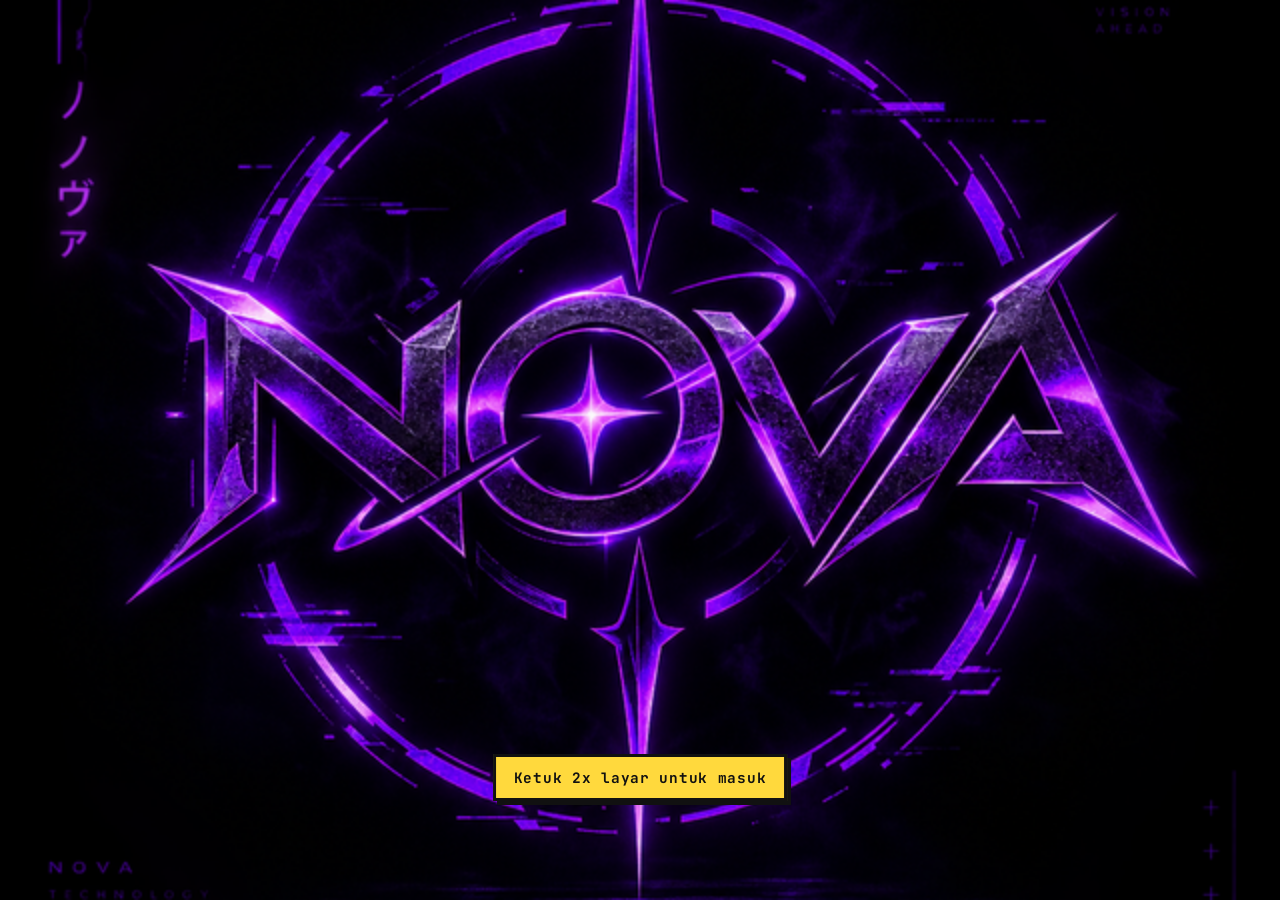
==== commit 4f7f7da5: "Add files via upload" ====
--- a/index.html
+++ b/index.html
@@ -13,7 +13,7 @@
 <button id="hint" class="taphint" type="button">Ketuk 2x layar untuk masuk</button>
 <main id="panel" class="lpanel" aria-hidden="true" inert>
   <div class="lcard">
-    <img src="logo.png" alt="NOVA WAWA" class="logo small r r1" onerror="this.style.display='none'">
+    <img src="logo.png" alt="NOVA WAWA" class="logo small r r1">
     <h1 class="r r2">NOVA WAWA</h1>
     <p class="sub r r3">Dapat ID unik, simpan ID teman, lalu chat, telpon, dan video call langsung dari browser.</p>
     <a id="enter" href="login.html" class="btn r r4">MASUK / DAFTAR</a>
--- a/style.css
+++ b/style.css
@@ -74,7 +74,7 @@
 .chips .ic{width:1.1em;height:1.1em}
 .chips .on{background:var(--red);color:#fff;box-shadow:3px 3px 0 var(--ink)}
 /* daftar */
-.list{list-style:none;margin:0;padding:0;display:grid;gap:.8rem}
+.list{list-style:none;margin:0;padding:0;display:grid;grid-template-columns:minmax(0,1fr);gap:.8rem}
 .item{position:relative;display:flex;gap:.8rem;align-items:center;background:#fff;border:3px solid var(--ink);box-shadow:4px 4px 0 var(--ink);padding:.7rem;cursor:pointer}
 .item:active{transform:translate(2px,2px);box-shadow:2px 2px 0 var(--ink)}
 .item div{min-width:0}
@@ -156,7 +156,7 @@
 .cb{display:grid;place-items:center;width:44px;height:44px;flex:none;padding:0;background:var(--y);border:3px solid var(--ink);box-shadow:2px 2px 0 var(--ink);cursor:pointer}
 .cb:active{transform:translate(2px,2px);box-shadow:none}
 .cb.go,.cb.rec{background:var(--red);color:#fff}
-.tray{display:flex;gap:.2rem;flex-wrap:wrap;background:#fff;border-top:3px solid var(--ink);padding:.4rem}
+.tray{display:block;background:#fff;border-top:3px solid var(--ink);padding:.5rem;max-height:42dvh;overflow:auto}
 .tray button{font-size:1.5rem;background:none;border:0;padding:.2rem .4rem;cursor:pointer}
 /* FAB + navigasi */
 .fab{display:grid;place-items:center;position:fixed;right:1rem;bottom:5.6rem;width:60px;height:60px;background:var(--red);color:#fff;border:3px solid var(--ink);box-shadow:4px 4px 0 var(--ink);cursor:pointer;z-index:3;padding:0}
@@ -180,20 +180,13 @@
 .fp{display:grid;place-items:center;width:128px;height:128px;background:var(--y);border:3px solid var(--ink);box-shadow:6px 6px 0 var(--ink)}
 .fp .ic{width:78px;height:78px;stroke-width:1.8}
 /* panggilan */
-.call{position:fixed;inset:0;background:#111;z-index:9}
-#remote{width:100%;height:100%;object-fit:cover}
-#local{position:absolute;top:12px;right:12px;width:110px;background:#000;border:3px solid var(--y);touch-action:none;z-index:2}
-#cinfo{position:absolute;top:14px;left:14px;background:var(--y);border:3px solid var(--ink);padding:.3rem .6rem;font-weight:700}
 .ctrl{position:absolute;bottom:22px;left:0;right:0;display:flex;justify-content:center;gap:.6rem;flex-wrap:wrap}
-.ctrl button{display:grid;place-items:center;width:58px;height:58px;padding:0;background:#fff;border:3px solid var(--ink);box-shadow:3px 3px 0 var(--ink);cursor:pointer;position:relative}
+.ctrl button{display:grid;place-items:center;width:58px;height:58px;padding:0;background:#fff;border:3px solid var(--ink);box-shadow:3px 3px 0 var(--ink);cursor:pointer;position:relative;color:var(--ink)}
 .ctrl button .ic{width:1.6em;height:1.6em}
 .ctrl button.off{background:#444;color:#fff}
 .ctrl button.off::after{content:"";position:absolute;width:140%;height:3px;background:var(--red);transform:rotate(-45deg);left:-20%;top:calc(50% - 1px)}
 .ctrl .danger{background:var(--red);color:#fff}
 .ctrl .danger .ic{transform:rotate(135deg)}
-.incoming{position:fixed;left:0;right:0;top:0;z-index:10;display:flex;gap:.6rem;align-items:center;padding:1rem;background:var(--y);border-bottom:3px solid var(--ink)}
-.incoming span{flex:1;font-weight:700}
-.incoming .btn{padding:.5rem .9rem}
 /* splash */
 .splash{position:fixed;inset:0;z-index:50;background:#000;display:flex;flex-direction:column;align-items:center;justify-content:center;gap:1.2rem;transition:opacity .35s}
 .splash img{width:min(240px,62vw);border:3px solid var(--y);box-shadow:6px 6px 0 var(--y)}
@@ -204,3 +197,171 @@
 /* video 16:9 di atas kartu login */
 .vbox{width:100%;max-width:420px;aspect-ratio:16/9;border:3px solid var(--ink);box-shadow:6px 6px 0 var(--ink);background:#000;overflow:hidden}
 .vbox video{display:block;width:100%;height:100%;object-fit:cover}
+
+/* halaman awal: video layar penuh, isi muncul saat ketuk 2x */
+body[data-page="landing"]{background:#000;overflow:hidden;touch-action:manipulation;-webkit-user-select:none;user-select:none}
+.bgv{position:fixed;inset:0;width:100%;height:100%;object-fit:cover;z-index:0;transition:filter .8s,transform 1s}
+.shade{position:fixed;inset:0;z-index:1;background:rgba(0,0,0,.6);opacity:0;transition:opacity .6s;pointer-events:none}
+.show .shade{opacity:1}
+.show .bgv{filter:blur(5px) brightness(.8);transform:scale(1.08)}
+.taphint{position:fixed;left:50%;bottom:11%;transform:translateX(-50%);z-index:2;background:var(--y);color:var(--ink);border:3px solid var(--ink);box-shadow:4px 4px 0 var(--ink);padding:.7rem 1.1rem;font:700 .9rem "JetBrains Mono",monospace;letter-spacing:.05em;cursor:pointer;white-space:nowrap;animation:pulse 1.6s ease-in-out infinite}
+@keyframes pulse{50%{transform:translateX(-50%) translateY(-6px)}}
+.lpanel{position:fixed;inset:0;z-index:2;display:grid;place-items:center;padding:1.2rem;pointer-events:none}
+.lcard{width:min(360px,100%);max-height:100%;overflow:auto;display:grid;justify-items:center;gap:1rem;text-align:center;background:var(--bg);border:3px solid var(--ink);box-shadow:8px 8px 0 var(--ink);padding:1.5rem 1.2rem;opacity:0;transform:translateY(50px) scale(.9) rotate(-1.5deg);transition:opacity .45s,transform .7s cubic-bezier(.34,1.56,.64,1)}
+.lcard .logo{width:min(200px,50vw)}
+.lcard h1{font-size:clamp(1.8rem,9vw,2.6rem);margin:0}
+.r{opacity:0;transform:translateY(28px) scale(.9);transition:opacity .45s,transform .6s cubic-bezier(.34,1.56,.64,1)}
+.show .lpanel{pointer-events:auto}
+.show .lcard{opacity:1;transform:none}
+.show .r{opacity:1;transform:none}
+.show .r1{transition-delay:.2s}.show .r2{transition-delay:.32s}.show .r3{transition-delay:.44s}.show .r4{transition-delay:.58s}
+.show .taphint{opacity:0;pointer-events:none;transition:opacity .2s}
+.ripple{position:fixed;z-index:3;width:20px;height:20px;margin:-10px 0 0 -10px;border:3px solid var(--y);border-radius:50%;pointer-events:none;animation:rip .7s ease-out forwards}
+@keyframes rip{to{transform:scale(9);opacity:0}}
+@media (prefers-reduced-motion:reduce){.taphint,.ripple{animation:none}.ripple{display:none}.lcard,.r,.bgv,.shade{transition:none;transform:none}}
+
+/* dialog & toast bergaya NOVA (pengganti popup bawaan browser) */
+textarea{border:3px solid var(--ink);background:#fff;padding:.7rem;font:inherit;color:var(--ink);border-radius:0;resize:vertical;width:100%}
+textarea:focus-visible{outline:3px solid var(--red);outline-offset:2px}
+.dlg-back{position:fixed;inset:0;z-index:30;background:rgba(17,17,17,.62);display:grid;place-items:center;padding:1rem;animation:fadein .2s}
+.dlg{width:min(420px,100%);max-height:92dvh;overflow:auto;background:var(--bg);border:3px solid var(--ink);box-shadow:8px 8px 0 var(--ink);padding:1.2rem;animation:popin .35s cubic-bezier(.34,1.56,.64,1)}
+.dlg h2{margin:0;font-size:1.4rem;letter-spacing:.04em}
+.dlg-d{margin:0;color:var(--mut);font-size:.85rem}
+.dlg-l{font-weight:700;font-size:.85rem}
+.dlg-c{align-self:flex-end;color:var(--mut);font-size:.72rem;font-weight:500}
+.dlg-e{margin:0;min-height:1.2em;color:var(--red);font-weight:700;font-size:.85rem}
+.dlg-b{display:flex;gap:.7rem;justify-content:flex-end}
+.dlg-b .btn{padding:.6rem 1.1rem}
+.dlg-pick{display:grid;gap:.4rem;max-height:210px;overflow:auto;border:3px solid var(--ink);background:#fff;padding:.4rem}
+.dlg-pick .pk{flex-direction:row;align-items:center;gap:.6rem;font-weight:500;padding:.2rem;cursor:pointer}
+.dlg-pick .pk input{width:22px;height:22px;flex:none;accent-color:var(--red);padding:0}
+.dlg-pick .av{width:34px;height:34px;font-size:.95rem;border-width:2px}
+.dlg-pick .pk span{overflow:hidden;text-overflow:ellipsis;white-space:nowrap}
+.toast{position:fixed;left:50%;top:4.4rem;transform:translateX(-50%);z-index:40;max-width:90vw;background:var(--ink);color:#fff;border:3px solid var(--ink);box-shadow:4px 4px 0 var(--red);padding:.65rem 1rem;font-weight:700;font-size:.85rem;animation:toastin .3s cubic-bezier(.34,1.56,.64,1)}
+@keyframes fadein{from{opacity:0}}
+@keyframes popin{from{opacity:0;transform:translateY(30px) scale(.92)}}
+@keyframes toastin{from{opacity:0;transform:translateX(-50%) translateY(-20px)}}
+@media (prefers-reduced-motion:reduce){.dlg-back,.dlg,.toast{animation:none}}
+
+/* panggilan ala WhatsApp */
+.call,.incoming{position:fixed;inset:0;background:radial-gradient(circle at 50% 30%,#3a3000,#111 62%);color:#fff}
+.call{z-index:9}
+.incoming{z-index:10;display:grid;align-content:center;justify-items:center;gap:.5rem;text-align:center;padding:2rem}
+.incoming h2,.cpeer h2{margin:.7rem 0 0;font-size:1.9rem}
+.incoming p{margin:0;color:var(--y);font-weight:700;letter-spacing:.06em}
+.inbtns{display:flex;gap:4rem;margin-top:3.5rem}
+.rbtn{display:grid;justify-items:center;gap:.5rem;background:none;border:0;color:#fff;font:700 .85rem "JetBrains Mono",monospace;cursor:pointer}
+.rbtn .bt{display:grid;place-items:center;width:72px;height:72px;border:3px solid var(--ink);box-shadow:4px 4px 0 var(--ink)}
+.rbtn .bt .ic{width:2rem;height:2rem}
+.rbtn.yes .bt{background:var(--grn);color:var(--ink)}
+.rbtn.no .bt{background:var(--red);color:#fff}
+.rbtn.no .bt .ic{transform:rotate(135deg)}
+#remote{position:absolute;inset:0;width:100%;height:100%;object-fit:cover;background:#000;display:none}
+.call.vid #remote{display:block}
+.cpeer{position:absolute;inset:0 0 130px;display:grid;align-content:center;justify-items:center;gap:.4rem;text-align:center;z-index:1}
+.call.live .cpeer{display:none}
+.cav .av{width:150px;height:150px;font-size:3.4rem;border:4px solid var(--ink);box-shadow:inset 0 0 0 5px var(--y),0 0 0 0 rgba(255,217,61,.55)}
+.call:not(.on) .cav .av,.incoming .cav .av{animation:ringp 1.6s ease-out infinite}
+@keyframes ringp{to{box-shadow:inset 0 0 0 5px var(--y),0 0 0 30px rgba(255,217,61,0)}}
+#cstat{margin:0;color:var(--y);font-weight:700;font-size:1.1rem;letter-spacing:.08em}
+.ctop{position:absolute;top:0;left:0;right:0;display:none;align-items:center;gap:.8rem;padding:.9rem 1rem 2rem;background:linear-gradient(rgba(0,0,0,.65),transparent);z-index:2}
+.call.live .ctop{display:flex}
+.ctop b{font-size:1.1rem}
+.ctop span{color:var(--y);font-weight:700}
+#local{position:absolute;top:70px;right:12px;width:110px;background:#000;border:3px solid var(--y);touch-action:none;z-index:2}
+.unm{position:absolute;left:50%;transform:translateX(-50%);bottom:130px;z-index:3;white-space:nowrap}
+.ctrl{z-index:3}
+.bub .tk.fail{color:var(--red)}
+@media (prefers-reduced-motion:reduce){.call:not(.on) .cav .av,.incoming .cav .av{animation:none}}
+
+/* penyusun story foto: caption + stiker */
+.sc-back{position:fixed;inset:0;z-index:30;background:rgba(17,17,17,.7);display:grid;place-items:center;animation:fadein .2s}
+.scmp{width:min(460px,100%);height:100dvh;max-height:100dvh;display:flex;flex-direction:column;background:var(--bg);color:var(--ink);border:0 solid var(--ink);border-width:0 3px}
+.sc-bar{display:flex;align-items:center;gap:.6rem;background:var(--y);border-bottom:3px solid var(--ink);padding:.5rem .7rem}
+.sc-bar b{flex:1;font-size:1.05rem}
+.sc-bar .btn{padding:.5rem 1rem}
+.sc-wrap{flex:1;min-height:0;overflow:auto;display:grid;place-items:center;padding:.8rem;background:#2a2a2a}
+.sc-stage{position:relative;display:inline-block;line-height:0;border:3px solid var(--ink);background:#000;touch-action:none;max-width:100%}
+.sc-stage>img{display:block;max-width:100%;max-height:46dvh;user-select:none;-webkit-user-drag:none}
+.sc-cap{position:absolute;left:0;right:0;bottom:0;padding:.4em .5em;background:rgba(17,17,17,.75);color:#fff;text-align:center;font-weight:700;line-height:1.3;word-break:break-word;pointer-events:none}
+.stk{position:absolute;transform:translate(-50%,-50%);height:auto;touch-action:none;cursor:grab;user-select:none;-webkit-user-drag:none}
+.stk.sel{outline:3px dashed var(--y);outline-offset:3px;background:rgba(255,217,61,.12)}
+.sc-tools{display:flex;gap:.5rem;align-items:center;padding:.5rem .7rem;background:var(--bg);border-top:3px solid var(--ink)}
+.sc-tools .sp{flex:1}
+.sc-tools .pill{padding:.35rem .8rem}
+.sc-tools .pill:disabled{opacity:.4}
+.pill.on{background:var(--y)}
+.sc-capin{padding:0 .7rem .6rem;background:var(--bg)}
+.sc-capin input{width:100%}
+.sc-tray{background:#fff;border-top:3px solid var(--ink);padding:.5rem;max-height:30dvh;overflow:auto}
+.sc-tabs{display:flex;gap:.5rem;margin-bottom:.5rem}
+.sc-grid{display:grid;grid-template-columns:repeat(4,1fr);gap:.5rem}
+.sc-grid .cell{position:relative}
+.sc-grid .cell>button:first-child{width:100%;aspect-ratio:1;display:grid;place-items:center;background:var(--bg);border:3px solid var(--ink);padding:.2rem;cursor:pointer}
+.sc-grid .cell:active>button:first-child{background:var(--y)}
+.sc-grid img{width:100%;height:100%;object-fit:contain;pointer-events:none}
+.sc-grid .rm{position:absolute;top:-6px;right:-6px;width:24px;height:24px;border-radius:50%;background:var(--red);color:#fff;border:2px solid var(--ink);font-weight:700;line-height:1;cursor:pointer;padding:0}
+.sc-grid .addn{flex-direction:column;gap:.2rem;font-size:.7rem;font-weight:700;aspect-ratio:1;display:grid;place-items:center;align-content:center;background:var(--y);border:3px dashed var(--ink);cursor:pointer;color:var(--ink)}
+.sc-grid .hint{grid-column:1/-1;margin:0}
+
+/* panel emoji + stiker di chat, pembuat stiker */
+.tp-tabs{display:flex;gap:.5rem;margin-bottom:.5rem}
+.emo{display:grid;grid-template-columns:repeat(8,1fr);gap:.1rem}
+.emo button{font-size:1.5rem}
+.bub.sticker{background:none;border:0;box-shadow:none;padding:0;flex-direction:column;gap:.2rem}
+.bub.sticker.out{align-items:flex-end}
+.bub.sticker.in{align-items:flex-start}
+.smsg{display:block;width:150px;height:150px;object-fit:contain}
+.bub.sticker .mt{margin:0;background:rgba(17,17,17,.65);padding:.05rem .4rem}
+.bub.sticker time{color:#fff}
+.bub.sticker .tk{color:#fff}
+.bub.sticker .tk.seen{color:#7CC6FF}
+.mk-cv{width:min(300px,78vw);height:auto;aspect-ratio:1;background:conic-gradient(#d8d8d8 25%,#fff 0 50%,#d8d8d8 0 75%,#fff 0) 0 0/20px 20px;border:3px solid var(--ink);touch-action:none;cursor:grab}
+.mk-ctl{display:grid;gap:.6rem;padding:.7rem;background:var(--bg);border-top:3px solid var(--ink);overflow:auto;max-height:44dvh}
+.mk-ctl label{gap:.2rem;font-size:.8rem}
+.mk-ctl input[type=range]{padding:0;accent-color:var(--red)}
+
+/* lencana owner + panel owner */
+.own{font-style:normal;font-size:.62rem;font-weight:700;background:var(--red);color:#fff;border:2px solid var(--ink);padding:0 .35rem;margin-left:.4rem;vertical-align:.1em;letter-spacing:.06em}
+.astats{display:grid;grid-template-columns:repeat(3,1fr);gap:.6rem;margin-bottom:.4rem}
+.astat{background:#fff;border:3px solid var(--ink);box-shadow:3px 3px 0 var(--ink);padding:.6rem .3rem;text-align:center}
+.astat b{display:block;font:700 1.5rem "Space Grotesk",sans-serif}
+.astat small{font-size:.65rem;color:var(--mut)}
+.card2.col{flex-direction:column;align-items:stretch;gap:.7rem;cursor:default}
+.arow{display:flex;gap:.6rem}
+.arow .btn{flex:1;padding:.6rem .4rem}
+.card2.col textarea,.card2.col input{width:100%}
+.dlg .btn.full{width:100%;text-align:center}
+#admin .sec{margin-top:1.4rem}
+
+/* foto & video di chat dan status */
+.bub.media{padding:.35rem}
+.mbox{display:grid}
+.mth{position:relative;display:block;padding:0;background:#000;border:3px solid var(--ink);cursor:pointer;line-height:0}
+.mth img{display:block;width:min(230px,58vw);max-height:320px;object-fit:cover}
+.mth .pl{position:absolute;left:50%;top:50%;transform:translate(-50%,-50%);width:52px;height:52px;padding:.8rem;background:rgba(17,17,17,.7);border:3px solid #fff;border-radius:50%;fill:#fff;stroke:#fff;stroke-width:1}
+.mth .dur{position:absolute;left:6px;bottom:6px;background:rgba(17,17,17,.75);color:#fff;padding:0 .35rem;font-size:.7rem;line-height:1.5}
+.mprog{position:absolute;left:0;right:0;bottom:0;height:8px;background:rgba(255,255,255,.35)}
+.mprog i{display:block;height:100%;width:0;background:var(--y);transition:width .15s}
+.mph{padding:.8rem 1rem;color:var(--mut);font-size:.8rem}
+.mcap{margin:.3rem .2rem 0;line-height:1.35;word-break:break-word}
+.once{display:flex;align-items:center;gap:.6rem;background:#fff;border:3px dashed var(--ink);padding:.7rem .8rem;font:700 .8rem "JetBrains Mono",monospace;cursor:pointer;text-align:left}
+.once:disabled{opacity:.6;cursor:default}
+.once .ic{width:1.6rem;height:1.6rem;color:var(--red)}
+.mv{position:fixed;inset:0;z-index:35;background:#000;display:flex;flex-direction:column;color:#fff}
+.mv-bar{display:flex;align-items:center;gap:.7rem;padding:.6rem}
+.mv-bar b{flex:1;font-size:.9rem}
+.mv-body{flex:1;min-height:0;display:grid;place-items:center;align-content:center;gap:.6rem;padding:.4rem}
+.mv-body img,.mv-body video{max-width:100%;max-height:78dvh;object-fit:contain}
+.mv-cap{margin:0;padding:.5rem 1rem;max-width:min(520px,100%);text-align:center;background:rgba(17,17,17,.7)}
+.mc-prev{max-width:100%;max-height:48dvh;display:block;border:3px solid var(--ink);background:#000}
+.mc-hint{margin:0;font-size:.75rem;color:var(--mut)}
+#svbody video{max-width:100%;max-height:100%}
+#svbody .mv-cap{position:absolute;left:0;right:0;bottom:0;background:rgba(17,17,17,.75);color:#fff;font:700 1rem "JetBrains Mono",monospace}
+.sc .pl{position:absolute;left:50%;top:50%;transform:translate(-50%,-50%);width:44px;height:44px;padding:.6rem;background:rgba(17,17,17,.6);border:3px solid #fff;border-radius:50%;fill:#fff;stroke:#fff;stroke-width:1;z-index:1}
+
+/* status keamanan (panel owner) */
+.sitem{background:#fff;border:3px solid var(--ink);box-shadow:3px 3px 0 var(--ink);padding:.5rem .8rem;display:grid;gap:.1rem}
+.sitem.ok{border-left:12px solid var(--grn)}
+.sitem.bad{border-left:12px solid var(--red)}
+.sitem small{color:var(--mut);font-size:.75rem}
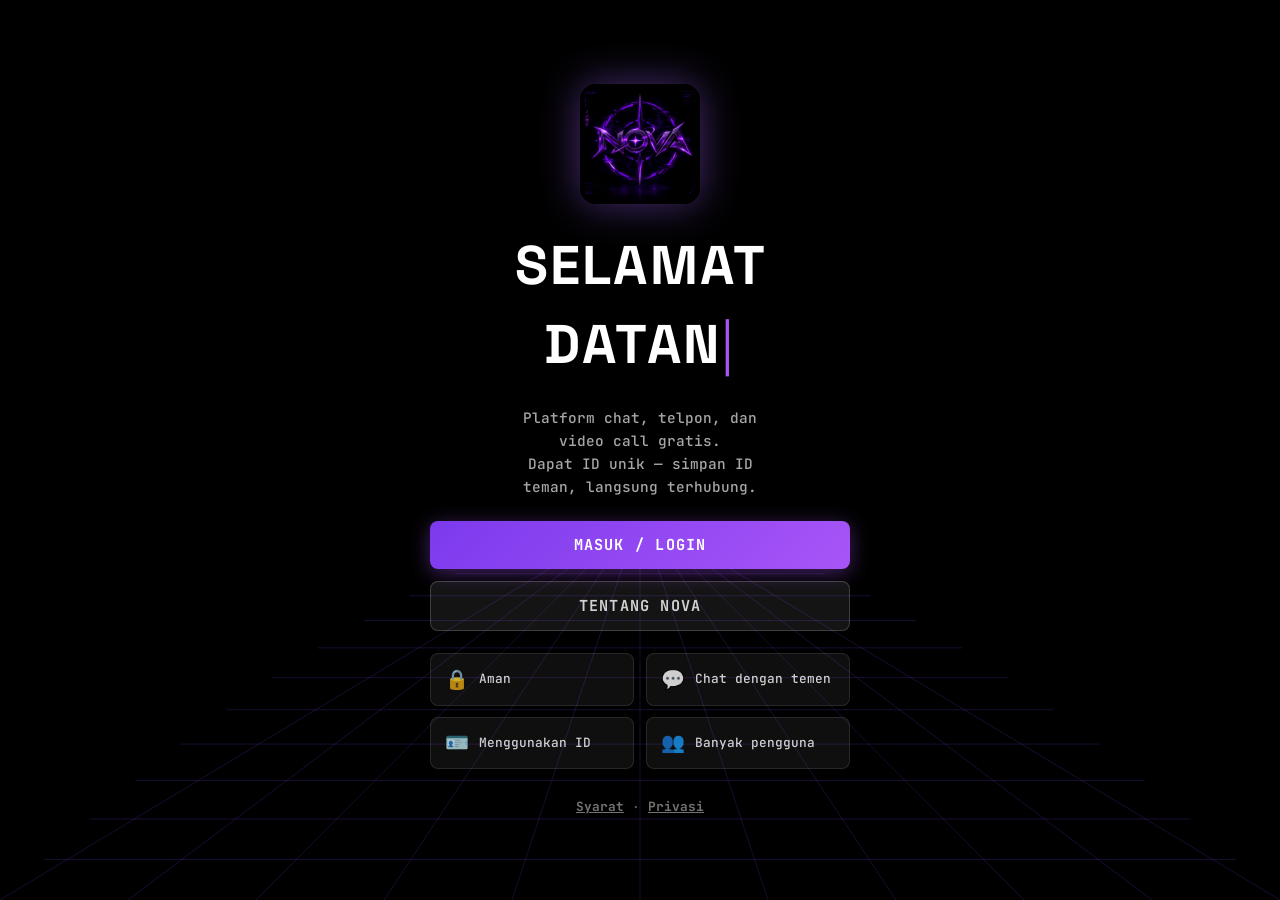
==== commit 8fafda55: "Add files via upload" ====
--- a/index.html
+++ b/index.html
@@ -4,19 +4,28 @@
 <meta charset="UTF-8"><meta name="viewport" content="width=device-width, initial-scale=1">
 <meta name="theme-color" content="#000000">
 <title>NOVA WAWA</title>
+<link rel="manifest" href="manifest.json"><link rel="apple-touch-icon" href="icon-192.png">
 <link rel="preconnect" href="https://fonts.googleapis.com"><link href="https://fonts.googleapis.com/css2?family=Space+Grotesk:wght@500;700&family=JetBrains+Mono:wght@400;700&display=swap" rel="stylesheet">
 <link rel="stylesheet" href="style.css">
 </head>
 <body data-page="landing">
-<video id="bg" class="bgv" autoplay muted loop playsinline preload="auto" poster="logo.png" aria-hidden="true"><source src="intro.mp4" type="video/mp4"></video>
-<div class="shade" aria-hidden="true"></div>
-<button id="hint" class="taphint" type="button">Ketuk 2x layar untuk masuk</button>
-<main id="panel" class="lpanel" aria-hidden="true" inert>
-  <div class="lcard">
-    <img src="logo.png" alt="NOVA WAWA" class="logo small r r1">
-    <h1 class="r r2">NOVA WAWA</h1>
-    <p class="sub r r3">Dapat ID unik, simpan ID teman, lalu chat, telpon, dan video call langsung dari browser.</p>
-    <a id="enter" href="login.html" class="btn r r4">MASUK / DAFTAR</a>
+<canvas id="grid-bg" aria-hidden="true"></canvas>
+<main class="lhero">
+  <div class="linner">
+    <img src="logo.png" alt="" class="llogo" aria-hidden="true">
+    <h1 class="ltitle" aria-label="Selamat Datang di Website Nova Wawa"></h1>
+    <p class="ldesc">Platform chat, telpon, dan video call gratis.<br>Dapat ID unik — simpan ID teman, langsung terhubung.</p>
+    <div class="lbtns">
+      <a href="login.html" class="lbtn primary" id="enter">MASUK / LOGIN</a>
+      <a href="about.html" class="lbtn ghost">TENTANG NOVA</a>
+    </div>
+    <div class="lfeats">
+      <div class="lfeat"><span class="lfi">🔒</span><span>Aman</span></div>
+      <div class="lfeat"><span class="lfi">💬</span><span>Chat dengan temen</span></div>
+      <div class="lfeat"><span class="lfi">🪪</span><span>Menggunakan ID</span></div>
+      <div class="lfeat"><span class="lfi">👥</span><span>Banyak pengguna</span></div>
+    </div>
+    <p class="legal-links"><a href="terms.html">Syarat</a> · <a href="privacy.html">Privasi</a></p>
   </div>
 </main>
 <script src="script.js"></script>
--- a/style.css
+++ b/style.css
@@ -198,27 +198,38 @@
 .vbox{width:100%;max-width:420px;aspect-ratio:16/9;border:3px solid var(--ink);box-shadow:6px 6px 0 var(--ink);background:#000;overflow:hidden}
 .vbox video{display:block;width:100%;height:100%;object-fit:cover}
 
-/* halaman awal: video layar penuh, isi muncul saat ketuk 2x */
-body[data-page="landing"]{background:#000;overflow:hidden;touch-action:manipulation;-webkit-user-select:none;user-select:none}
-.bgv{position:fixed;inset:0;width:100%;height:100%;object-fit:cover;z-index:0;transition:filter .8s,transform 1s}
-.shade{position:fixed;inset:0;z-index:1;background:rgba(0,0,0,.6);opacity:0;transition:opacity .6s;pointer-events:none}
-.show .shade{opacity:1}
-.show .bgv{filter:blur(5px) brightness(.8);transform:scale(1.08)}
-.taphint{position:fixed;left:50%;bottom:11%;transform:translateX(-50%);z-index:2;background:var(--y);color:var(--ink);border:3px solid var(--ink);box-shadow:4px 4px 0 var(--ink);padding:.7rem 1.1rem;font:700 .9rem "JetBrains Mono",monospace;letter-spacing:.05em;cursor:pointer;white-space:nowrap;animation:pulse 1.6s ease-in-out infinite}
-@keyframes pulse{50%{transform:translateX(-50%) translateY(-6px)}}
-.lpanel{position:fixed;inset:0;z-index:2;display:grid;place-items:center;padding:1.2rem;pointer-events:none}
-.lcard{width:min(360px,100%);max-height:100%;overflow:auto;display:grid;justify-items:center;gap:1rem;text-align:center;background:var(--bg);border:3px solid var(--ink);box-shadow:8px 8px 0 var(--ink);padding:1.5rem 1.2rem;opacity:0;transform:translateY(50px) scale(.9) rotate(-1.5deg);transition:opacity .45s,transform .7s cubic-bezier(.34,1.56,.64,1)}
-.lcard .logo{width:min(200px,50vw)}
-.lcard h1{font-size:clamp(1.8rem,9vw,2.6rem);margin:0}
-.r{opacity:0;transform:translateY(28px) scale(.9);transition:opacity .45s,transform .6s cubic-bezier(.34,1.56,.64,1)}
-.show .lpanel{pointer-events:auto}
-.show .lcard{opacity:1;transform:none}
-.show .r{opacity:1;transform:none}
-.show .r1{transition-delay:.2s}.show .r2{transition-delay:.32s}.show .r3{transition-delay:.44s}.show .r4{transition-delay:.58s}
-.show .taphint{opacity:0;pointer-events:none;transition:opacity .2s}
-.ripple{position:fixed;z-index:3;width:20px;height:20px;margin:-10px 0 0 -10px;border:3px solid var(--y);border-radius:50%;pointer-events:none;animation:rip .7s ease-out forwards}
-@keyframes rip{to{transform:scale(9);opacity:0}}
-@media (prefers-reduced-motion:reduce){.taphint,.ripple{animation:none}.ripple{display:none}.lcard,.r,.bgv,.shade{transition:none;transform:none}}
+/* halaman awal & about: dark, grid perspektif ala kayz.store */
+body[data-page="landing"],body[data-page="about"]{background:#000;color:#fff;min-height:100dvh}
+#grid-bg{position:fixed;inset:0;width:100%;height:100%;z-index:0;pointer-events:none}
+.lhero{position:relative;z-index:1;min-height:100dvh;display:flex;align-items:center;justify-content:center;padding:2rem 1.2rem}
+.linner{display:flex;flex-direction:column;align-items:center;text-align:center;gap:1.4rem;max-width:420px;width:100%}
+.llogo{width:min(120px,28vw);border-radius:16px;box-shadow:0 0 40px rgba(160,100,255,.45)}
+.ltitle{font:700 clamp(1.3rem,6vw,2rem)/"Space Grotesk",sans-serif;letter-spacing:.04em;margin:0;min-height:2.5em;color:#fff}
+.ldesc{margin:0;color:rgba(255,255,255,.65);font-size:.9rem;line-height:1.6;max-width:30ch}
+.lbtns{display:flex;flex-direction:column;gap:.75rem;width:100%}
+.lbtn{display:block;width:100%;padding:.85rem 1.2rem;font:700 .95rem "JetBrains Mono",monospace;letter-spacing:.08em;text-decoration:none;text-align:center;border-radius:8px;transition:transform .15s,box-shadow .15s}
+.lbtn.primary{background:linear-gradient(135deg,#7c3aed,#a855f7);color:#fff;box-shadow:0 4px 20px rgba(168,85,247,.4)}
+.lbtn.primary:active{transform:translateY(2px);box-shadow:0 2px 8px rgba(168,85,247,.3)}
+.lbtn.ghost{background:rgba(255,255,255,.08);color:rgba(255,255,255,.8);border:1.5px solid rgba(255,255,255,.18)}
+.lbtn.ghost:active{background:rgba(255,255,255,.14)}
+.lfeats{display:grid;grid-template-columns:1fr 1fr;gap:.7rem;width:100%}
+.lfeat{display:flex;align-items:center;gap:.6rem;background:rgba(255,255,255,.06);border:1px solid rgba(255,255,255,.1);border-radius:8px;padding:.7rem .9rem;font-size:.8rem;color:rgba(255,255,255,.8);text-align:left}
+.lfi{font-size:1.2rem;flex:none}
+body[data-page="landing"] .legal-links,body[data-page="about"] .legal-links{color:rgba(255,255,255,.35)}
+body[data-page="landing"] .legal-links a,body[data-page="about"] .legal-links a{color:rgba(255,255,255,.45)}
+/* about page */
+.about-inner{gap:1.2rem;padding:2.5rem 0}
+.about-title{font:700 clamp(1.2rem,5vw,1.7rem) "Space Grotesk",sans-serif;letter-spacing:.1em;color:#a855f7;margin:0}
+.about-desc{margin:0;color:rgba(255,255,255,.65);font-size:.9rem;max-width:32ch}
+.about-cards{display:grid;grid-template-columns:1fr 1fr;gap:.7rem;width:100%}
+.about-card{background:rgba(255,255,255,.06);border:1px solid rgba(255,255,255,.1);border-radius:10px;padding:.9rem;text-align:left;display:flex;flex-direction:column;gap:.35rem}
+.about-card .lfi{font-size:1.4rem}
+.about-card b{color:#fff;font-size:.85rem}
+.about-card p{margin:0;color:rgba(255,255,255,.55);font-size:.75rem;line-height:1.5}
+/* cursor typewriter */
+.tw-cursor{display:inline-block;color:#a855f7;animation:twblink .7s step-end infinite;font-weight:300}
+@keyframes twblink{50%{opacity:0}}
+@media (prefers-reduced-motion:reduce){.lbtn{transition:none}.tw-cursor{animation:none}}
 
 /* dialog & toast bergaya NOVA (pengganti popup bawaan browser) */
 textarea{border:3px solid var(--ink);background:#fff;padding:.7rem;font:inherit;color:var(--ink);border-radius:0;resize:vertical;width:100%}
@@ -365,3 +376,39 @@
 .sitem.ok{border-left:12px solid var(--grn)}
 .sitem.bad{border-left:12px solid var(--red)}
 .sitem small{color:var(--mut);font-size:.75rem}
+
+/* persetujuan, halaman hukum, pemulihan akun */
+.chk{flex-direction:row;align-items:flex-start;gap:.6rem;font-weight:500;font-size:.8rem}
+.chk input{width:22px;height:22px;flex:none;accent-color:var(--red);padding:0}
+.chk a,.legal-links a,.legal a{color:var(--ink);font-weight:700}
+.legal-links{margin:.4rem 0 0;font-size:.8rem;color:var(--mut);text-align:center}
+.h1s{font-size:1.5rem;letter-spacing:.04em;margin:0 0 .6rem}
+.sub.left{text-align:left;max-width:none;margin:0 0 .8rem;font-size:.85rem}
+.okmsg{color:#0d8f45}
+.legalp{max-width:680px;margin:0 auto;padding:1.2rem 1rem 3rem}
+.legal h2{font-size:1.05rem;margin:1.4rem 0 .4rem}
+.legal p,.legal li{font-size:.9rem;line-height:1.6}
+.legal ul{padding-left:1.2rem;margin:.3rem 0}
+.legal .upd{color:var(--mut);font-size:.8rem}
+.legal .note{margin-top:1.6rem;padding:.7rem;border:3px dashed var(--ink);background:#FFF1B8;font-size:.8rem}
+a.btn{text-decoration:none;text-align:center}
+
+/* balas pesan */
+.msgs{overflow-x:hidden}
+.bub{touch-action:pan-y;transition:transform .12s;-webkit-touch-callout:none}
+.bub.sw{transition:none}
+.bub:focus-visible{outline:3px solid var(--blue);outline-offset:2px}
+@media (pointer:coarse){.bub{user-select:none;-webkit-user-select:none}}
+.bub .quote{display:block;max-width:15rem;border-left:5px solid var(--red);background:rgba(17,17,17,.07);padding:.25rem .5rem;margin:0 0 .35rem;cursor:pointer}
+.bub .quote b{display:block;color:var(--red);font-size:.7rem}
+.bub .quote span{display:-webkit-box;-webkit-line-clamp:2;-webkit-box-orient:vertical;overflow:hidden;font-size:.8rem;color:var(--mut);word-break:break-word}
+.bub .quote.gone{cursor:default;border-left-color:var(--mut)}
+.bub .quote.gone span{font-style:italic}
+.bub.flash{animation:bflash 1.1s}
+@keyframes bflash{0%,65%{box-shadow:0 0 0 5px var(--blue),3px 3px 0 var(--ink)}100%{box-shadow:3px 3px 0 var(--ink)}}
+.replybar{display:flex;align-items:center;gap:.5rem;border-top:3px solid var(--ink);background:var(--bg);padding:.4rem .6rem}
+.replybar[hidden]{display:none}
+.replybar .rq{flex:1;min-width:0;border-left:5px solid var(--red);padding:.1rem .6rem}
+.replybar .rq b{display:block;color:var(--red);font-size:.75rem}
+.replybar .rq span{display:block;font-size:.85rem;color:var(--mut);white-space:nowrap;overflow:hidden;text-overflow:ellipsis}
+@media (prefers-reduced-motion:reduce){.bub{transition:none}.bub.flash{animation:none;outline:3px solid var(--blue)}}
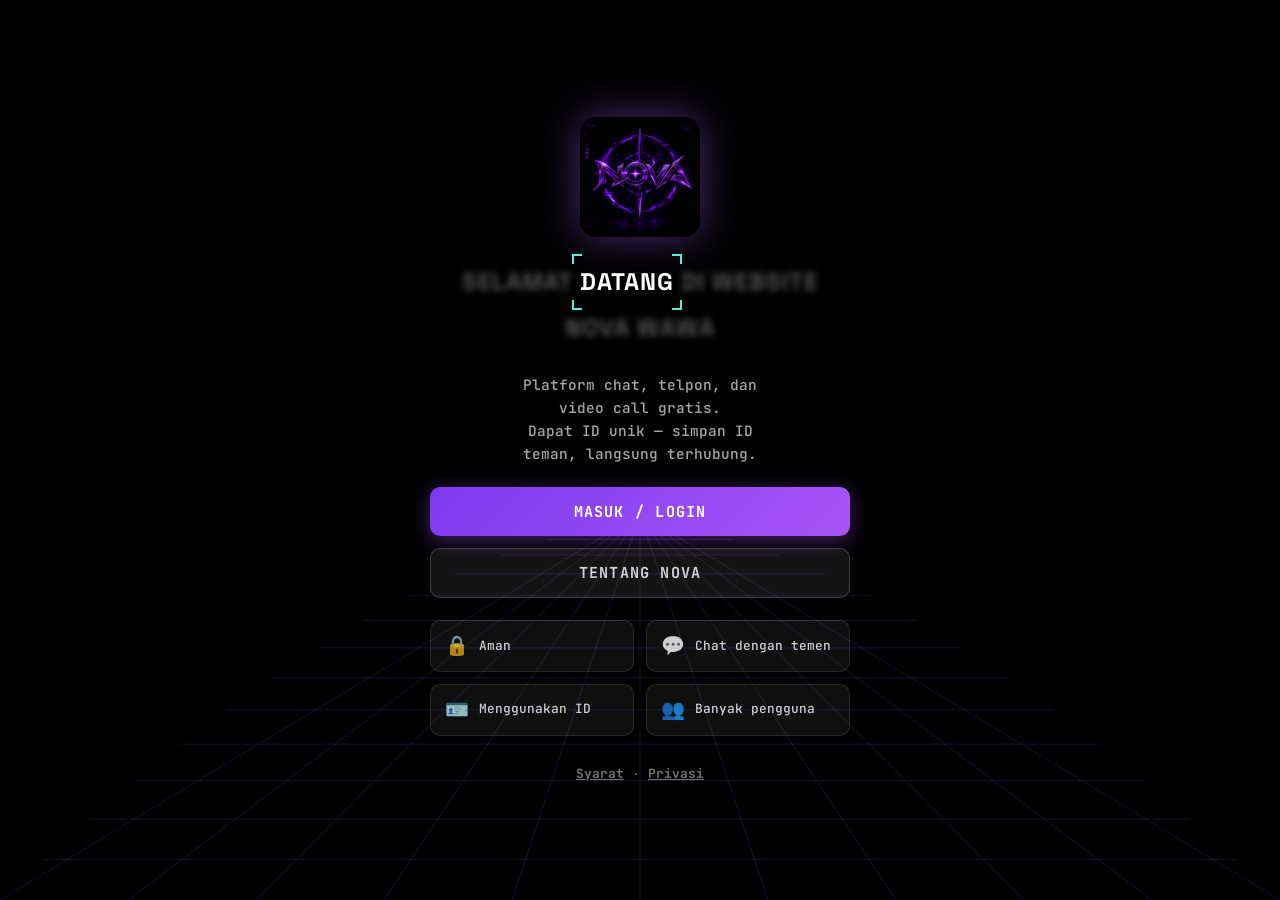
==== commit 014d2a92: "Add files via upload" ====
--- a/index.html
+++ b/index.html
@@ -2,6 +2,7 @@
 <html lang="id">
 <head>
 <meta charset="UTF-8"><meta name="viewport" content="width=device-width, initial-scale=1">
+<script>try{var t=localStorage.getItem("nova_theme");if(t)document.documentElement.setAttribute("data-theme",t);var a=localStorage.getItem("nova_theme_acc"),a2=localStorage.getItem("nova_theme_acc2");if(a)document.documentElement.style.setProperty("--c-acc",a);if(a2)document.documentElement.style.setProperty("--c-acc2",a2);}catch(e){}</script>
 <meta name="theme-color" content="#000000">
 <title>NOVA WAWA</title>
 <link rel="manifest" href="manifest.json"><link rel="apple-touch-icon" href="icon-192.png">
--- a/style.css
+++ b/style.css
@@ -1,4 +1,23 @@
-:root{--bg:#FFF6DC;--y:#FFD93D;--red:#FF4757;--ink:#111;--mut:#6b6455;--grn:#2ED573;--blue:#2F80FF}
+:root{--bg:#0a0a12;--surf:#15151f;--surf2:#1d1d2b;--bd:rgba(255,255,255,.1);--ink:#f1f1f6;--mut:#8d8da3;--acc:#8b5cf6;--acc2:#22d3ee;--red:#f4495f;--grn:#34d399;--blue:#22d3ee;--r:14px;--rs:10px;--sh:0 10px 30px rgba(0,0,0,.45)}
+/* tema: Midnight Teal */
+:root[data-theme="teal"]{--bg:#071414;--surf:#0e1f1e;--surf2:#15302e;--bd:rgba(255,255,255,.1);--acc:#10b981;--acc2:#2dd4bf}
+/* tema: Sunset Ember */
+:root[data-theme="ember"]{--bg:#140b08;--surf:#1f1310;--surf2:#2b1b16;--bd:rgba(255,255,255,.1);--acc:#f97316;--acc2:#fb7185}
+/* tema: Rose Noir */
+:root[data-theme="rose"]{--bg:#120a14;--surf:#1c1020;--surf2:#271530;--bd:rgba(255,255,255,.1);--acc:#ec4899;--acc2:#c084fc}
+/* tema: Arctic Light (satu-satunya tema terang) */
+:root[data-theme="light"]{--bg:#f3f5fb;--surf:#ffffff;--surf2:#eef1f8;--bd:rgba(15,23,42,.1);--ink:#15171f;--mut:#667;--acc:#3b82f6;--acc2:#0891b2}
+:root[data-theme="light"] .ic.seal{color:#0891b2}
+/* tema: Custom — JS mengisi --acc/--acc2 lewat inline style di :root */
+:root[data-theme="custom"]{--acc:var(--c-acc,#8b5cf6);--acc2:var(--c-acc2,#22d3ee)}
+/* pemilih tema */
+.theme-grid{display:grid;grid-template-columns:repeat(3,1fr);gap:.7rem;margin-top:.3rem}
+.theme-sw{display:grid;justify-items:center;gap:.45rem;background:none;border:0;padding:0;cursor:pointer;color:var(--ink);font:700 .72rem "JetBrains Mono",monospace}
+.theme-sw .tsw-dot{width:52px;height:52px;border-radius:50%;border:2px solid var(--bd);display:grid;grid-template-columns:1fr 1fr;overflow:hidden;transition:transform .15s,border-color .15s}
+.theme-sw .tsw-dot i{display:block}
+.theme-sw.sel .tsw-dot{border-color:var(--acc);transform:scale(1.08);box-shadow:0 0 0 3px rgba(139,92,246,.25)}
+.theme-sw:active .tsw-dot{transform:scale(.95)}
+.theme-sw .tsw-cus{display:grid;place-items:center;font-size:1.3rem}
 *{box-sizing:border-box}
 html,body{margin:0;min-height:100%}
 body{background:var(--bg);color:var(--ink);font:500 1rem/1.45 "JetBrains Mono",monospace}
@@ -7,22 +26,22 @@
 button{color:inherit}
 /* halaman masuk / landing */
 .center{min-height:100dvh;display:flex;flex-direction:column;align-items:center;justify-content:center;gap:1.2rem;padding:1.5rem;text-align:center}
-.logo{width:min(260px,70vw);border:3px solid var(--ink);box-shadow:5px 5px 0 var(--ink);background:#000}
+.logo{width:min(260px,70vw);border-radius:var(--r);box-shadow:var(--sh);background:#000}
 .logo.small{width:110px}
 h1{margin:0;font-size:clamp(2rem,9vw,3.4rem);letter-spacing:.14em}
 .sub{max-width:34ch;color:var(--mut);margin:0}
-.btn{display:inline-block;background:var(--red);color:#fff;border:3px solid var(--ink);box-shadow:4px 4px 0 var(--ink);padding:.75rem 1.4rem;font:700 .95rem "JetBrains Mono",monospace;letter-spacing:.06em;cursor:pointer;text-decoration:none}
-.btn:active{transform:translate(3px,3px);box-shadow:1px 1px 0 var(--ink)}
+.btn{display:inline-block;background:linear-gradient(135deg,#7c3aed,#a855f7);color:#fff;border:0;border-radius:var(--rs);box-shadow:0 4px 18px rgba(139,92,246,.4);padding:.75rem 1.4rem;font:700 .95rem "JetBrains Mono",monospace;letter-spacing:.06em;cursor:pointer;text-decoration:none;transition:transform .15s,box-shadow .15s}
+.btn:active{transform:scale(.97);box-shadow:0 2px 8px rgba(139,92,246,.3)}
 .btn:disabled{opacity:.5}
-.btn.ghost{background:#fff;color:var(--ink)}
-.card{width:100%;max-width:420px;background:#fff;border:3px solid var(--ink);box-shadow:6px 6px 0 var(--ink);padding:1.4rem;text-align:left}
-.tabs{display:flex;margin-bottom:1rem;border:3px solid var(--ink)}
-.tab{flex:1;background:#fff;border:0;padding:.6rem;font:700 1rem "JetBrains Mono",monospace;cursor:pointer}
-.tab.active{background:var(--y)}
+.btn.ghost{background:rgba(255,255,255,.06);color:var(--ink);box-shadow:none;border:1px solid var(--bd)}
+.card{width:100%;max-width:420px;background:var(--surf);border:1px solid var(--bd);border-radius:var(--r);box-shadow:var(--sh);padding:1.4rem;text-align:left}
+.tabs{display:flex;margin-bottom:1rem;background:var(--surf2);border:1px solid var(--bd);border-radius:var(--rs);padding:3px;gap:3px}
+.tab{flex:1;background:transparent;border:0;border-radius:7px;padding:.6rem;font:700 1rem "JetBrains Mono",monospace;cursor:pointer;color:var(--mut);transition:background .2s,color .2s}
+.tab.active{background:var(--acc);color:#fff}
 form{display:flex;flex-direction:column;gap:1rem}
 label{display:flex;flex-direction:column;gap:.3rem;font-weight:700}
-input{border:3px solid var(--ink);background:#fff;padding:.7rem;font:inherit;color:var(--ink);border-radius:0}
-input:focus-visible,button:focus-visible,.btn:focus-visible,.item:focus-visible{outline:3px solid var(--red);outline-offset:2px}
+input{border:1px solid var(--bd);background:var(--surf2);padding:.7rem;font:inherit;color:var(--ink);border-radius:var(--rs)}
+input:focus-visible,button:focus-visible,.btn:focus-visible,.item:focus-visible{outline:2px solid var(--acc);outline-offset:2px}
 .msg{color:var(--red);min-height:1.4em;margin:0 0 .5rem;font-weight:700}
 .link{color:var(--mut)}
 /* ikon */
@@ -30,172 +49,175 @@
 .ic.seal{width:1.05em;height:1.05em;margin-left:.3em;vertical-align:-.15em}
 .btn .ic{width:1.15em;height:1.15em;margin-right:.45em;vertical-align:-.2em}
 /* header */
-.top{position:sticky;top:0;z-index:3;display:flex;align-items:center;gap:.6rem;min-height:56px;background:var(--y);border-bottom:3px solid var(--ink);padding:.5rem 1rem}
+.top{position:sticky;top:0;z-index:3;display:flex;align-items:center;gap:.6rem;min-height:56px;background:var(--surf);border-bottom:1px solid var(--bd);padding:.5rem 1rem}
 .top h1{flex:1;margin:0;font-size:1.15rem;letter-spacing:.14em;text-transform:none}
 .top.c{display:grid;grid-template-columns:42px 1fr 42px;gap:.4rem}
 .top.c h1{grid-column:2;grid-row:1;text-align:center}
 .top.c #hback{grid-column:1;grid-row:1}
 .top.c #hnew{grid-column:3;grid-row:1}
-.hb{display:grid;place-items:center;width:42px;height:42px;background:#fff;border:3px solid var(--ink);box-shadow:2px 2px 0 var(--ink);cursor:pointer;padding:0;flex:none}
-.hb:active{transform:translate(2px,2px);box-shadow:none}
-.clock{display:flex;align-items:center;gap:.35rem;background:#fff;border:3px solid var(--ink);box-shadow:3px 3px 0 var(--ink);padding:.15rem .55rem;font:700 .85rem "JetBrains Mono",monospace}
+.hb{display:grid;place-items:center;width:42px;height:42px;background:var(--surf2);border:1px solid var(--bd);border-radius:var(--rs);cursor:pointer;padding:0;flex:none;transition:transform .15s}
+.hb:active{transform:scale(.92)}
+.clock{display:flex;align-items:center;gap:.35rem;background:var(--surf2);border:1px solid var(--bd);border-radius:999px;padding:.15rem .6rem;font:700 .85rem "JetBrains Mono",monospace}
 .clock .ic{width:1.1em;height:1.1em}
 main{max-width:640px;margin:0 auto;padding:1rem 1rem 8rem}
 /* pencarian + banner */
 .row2{display:flex;gap:.6rem;margin-bottom:1rem;align-items:stretch}
-.sbox{flex:1;min-width:0;display:flex;align-items:center;gap:.5rem;background:#fff;border:3px solid var(--ink);box-shadow:4px 4px 0 var(--ink);padding:0 .8rem}
-.sbox .ic{color:var(--red)}
-.sbox:focus-within{outline:3px solid var(--red);outline-offset:2px}
-.sbox input{flex:1;min-width:0;border:0;padding:.75rem .2rem;outline:0}
+.sbox{flex:1;min-width:0;display:flex;align-items:center;gap:.5rem;background:var(--surf2);border:1px solid var(--bd);border-radius:var(--rs);padding:0 .8rem}
+.sbox .ic{color:var(--acc)}
+.sbox:focus-within{outline:2px solid var(--acc);outline-offset:2px}
+.sbox input{flex:1;min-width:0;border:0;background:transparent;padding:.75rem .2rem;outline:0}
 .sbox.big{margin-bottom:1.2rem}
-.rb{display:grid;place-items:center;width:52px;flex:none;background:var(--red);color:#fff;border:3px solid var(--ink);box-shadow:4px 4px 0 var(--ink);cursor:pointer;padding:0}
-.rb:active{transform:translate(3px,3px);box-shadow:1px 1px 0 var(--ink)}
-.ann{display:flex;align-items:stretch;background:#fff;border:3px solid var(--ink);box-shadow:4px 4px 0 var(--ink);margin-bottom:1.1rem;overflow:hidden;font-size:.8rem}
-.ann .ab{display:grid;place-items:center;width:44px;flex:none;background:var(--red);color:#fff;border-right:3px solid var(--ink)}
+.rb{display:grid;place-items:center;width:52px;flex:none;background:var(--acc);color:#fff;border:0;border-radius:var(--rs);cursor:pointer;padding:0;transition:transform .15s}
+.rb:active{transform:scale(.94)}
+.ann{display:flex;align-items:stretch;background:var(--surf);border:1px solid var(--bd);border-radius:var(--rs);margin-bottom:1.1rem;overflow:hidden;font-size:.8rem}
+.ann .ab{display:grid;place-items:center;width:44px;flex:none;background:var(--red);color:#fff}
 .ann .clip{flex:1;min-width:0;overflow:hidden;white-space:nowrap;display:flex;align-items:center}
 .ann .track{display:flex;width:max-content;animation:marq 26s linear infinite}
 .ann .track span{padding:.5rem 2.5rem .5rem .8rem}
-.ann .track span::after{content:"  ★";color:var(--red);margin-left:1.2rem}
+.ann .track span::after{content:"  ★";color:var(--acc);margin-left:1.2rem}
 @keyframes marq{to{transform:translateX(-50%)}}
 /* story bulat */
 .stories{display:flex;gap:.9rem;overflow-x:auto;padding:.2rem .2rem 1rem}
 .story{display:grid;justify-items:center;gap:.3rem;width:76px;flex:none;font:inherit;font-size:.7rem;background:none;border:0;color:var(--ink);cursor:pointer;padding:0}
 .story span{max-width:76px;overflow:hidden;text-overflow:ellipsis;white-space:nowrap}
-.rg{position:relative;padding:4px;border-radius:50%;border:3px dashed #b8ad92}
-.rg.on{border:3px solid var(--red);box-shadow:0 0 0 3px var(--y)}
-.story.plus .rg::after{content:"+";position:absolute;right:-6px;bottom:-6px;width:24px;height:24px;display:grid;place-items:center;background:var(--red);color:#fff;border:2px solid var(--ink);border-radius:50%;font-weight:700}
-.av{width:56px;height:56px;border-radius:50%;border:3px solid var(--ink);display:grid;place-items:center;font-weight:700;font-size:1.3rem;flex:none}
-.av.ico{background:var(--y)}
-.av.ico.channel{background:#FFB8BF}
+.rg{position:relative;padding:4px;border-radius:50%;border:2px dashed var(--bd)}
+.rg.on{border:2px solid var(--acc);box-shadow:0 0 0 3px rgba(139,92,246,.22)}
+.story.plus .rg::after{content:"+";position:absolute;right:-6px;bottom:-6px;width:24px;height:24px;display:grid;place-items:center;background:var(--acc);color:#fff;border:2px solid var(--bg);border-radius:50%;font-weight:700}
+.av{width:56px;height:56px;border-radius:50%;border:1px solid var(--bd);display:grid;place-items:center;font-weight:700;font-size:1.3rem;flex:none}
+.av.ico{background:var(--acc);color:#fff}
+.av.ico.channel{background:rgba(244,73,95,.22);color:var(--red)}
 .av.ico .ic{width:1.5rem;height:1.5rem}
 /* chip filter */
 .chips{display:flex;gap:.5rem;overflow-x:auto;padding:.2rem .2rem 1rem}
-.chips button{flex:none;display:flex;align-items:center;gap:.4rem;background:#fff;border:3px solid var(--ink);padding:.35rem .9rem;font:700 .8rem "JetBrains Mono",monospace;cursor:pointer;color:var(--ink)}
+.chips button{flex:none;display:flex;align-items:center;gap:.4rem;background:var(--surf2);border:1px solid var(--bd);border-radius:999px;padding:.35rem .9rem;font:700 .8rem "JetBrains Mono",monospace;cursor:pointer;color:var(--ink)}
 .chips .ic{width:1.1em;height:1.1em}
-.chips .on{background:var(--red);color:#fff;box-shadow:3px 3px 0 var(--ink)}
+.chips .on{background:var(--acc);color:#fff;border-color:var(--acc)}
 /* daftar */
-.list{list-style:none;margin:0;padding:0;display:grid;grid-template-columns:minmax(0,1fr);gap:.8rem}
-.item{position:relative;display:flex;gap:.8rem;align-items:center;background:#fff;border:3px solid var(--ink);box-shadow:4px 4px 0 var(--ink);padding:.7rem;cursor:pointer}
-.item:active{transform:translate(2px,2px);box-shadow:2px 2px 0 var(--ink)}
+.list{list-style:none;margin:0;padding:0;display:grid;grid-template-columns:minmax(0,1fr);gap:.6rem}
+.item{position:relative;display:flex;gap:.8rem;align-items:center;background:var(--surf);border:1px solid var(--bd);border-radius:var(--r);padding:.7rem;cursor:pointer;transition:transform .15s,background .15s}
+.item:active{transform:scale(.98);background:var(--surf2)}
 .item div{min-width:0}
 .item .txt{flex:1}
 .item b,.item small,.rhead b,.rhead small{display:block;overflow:hidden;text-overflow:ellipsis;white-space:nowrap}
 .item small,.rhead small{color:var(--mut);font-size:.8rem}
 .avw{position:relative;flex:none}
-.on-dot{position:absolute;right:-2px;bottom:-2px;width:16px;height:16px;border-radius:50%;background:var(--grn);border:3px solid var(--ink)}
+.on-dot{position:absolute;right:-2px;bottom:-2px;width:14px;height:14px;border-radius:50%;background:var(--grn);border:2px solid var(--bg)}
 .meta{margin-left:auto;display:grid;justify-items:end;align-content:center;gap:.3rem;flex:none;font-size:.7rem;color:var(--mut);align-self:stretch}
 .meta .ic{width:1.2em;height:1.2em}
 .meta .miss{color:var(--red)}
-.meta .pbtn{width:2rem;height:2rem;padding:.3rem;background:var(--y);border:3px solid var(--ink);border-radius:50%;color:var(--ink)}
-.dot{background:var(--red);color:#fff;border:2px solid var(--ink);font-style:normal;font-size:.72rem;font-weight:700;padding:0 .4rem}
+.meta .pbtn{width:2rem;height:2rem;padding:.3rem;background:var(--acc);border:0;border-radius:50%;color:#fff}
+.dot{background:var(--red);color:#fff;border:0;border-radius:999px;font-style:normal;font-size:.72rem;font-weight:700;padding:.15rem .45rem}
 .hint{color:var(--mut);text-align:center;padding:.4rem}
 .hint.l{text-align:left;margin:1.2rem 0 .6rem;padding:0}
 /* pembaruan */
 .sec{margin:.2rem 0 .8rem;font-size:1.5rem}
 .sech{display:flex;align-items:center;justify-content:space-between;margin:1.6rem 0 .4rem}
 .sech .sec{margin:0}
-.pill{background:#fff;border:3px solid var(--ink);box-shadow:3px 3px 0 var(--ink);padding:.4rem 1rem;font:700 .85rem "JetBrains Mono",monospace;cursor:pointer}
-.pill:active{transform:translate(2px,2px);box-shadow:none}
+.pill{background:var(--surf2);border:1px solid var(--bd);border-radius:999px;padding:.4rem 1rem;font:700 .85rem "JetBrains Mono",monospace;cursor:pointer;transition:transform .15s}
+.pill:active{transform:scale(.95)}
+.pill.on{background:var(--acc);color:#fff;border-color:var(--acc)}
 .sgrid{display:flex;gap:.8rem;overflow-x:auto;padding:.2rem .3rem .8rem}
-.sc{position:relative;flex:none;width:132px;height:206px;border:3px solid var(--ink);box-shadow:4px 4px 0 var(--ink);background:#222 center/cover;color:#fff;cursor:pointer;padding:0;overflow:hidden;font:inherit;text-align:left}
+.sc{position:relative;flex:none;width:132px;height:206px;border:1px solid var(--bd);border-radius:var(--r);box-shadow:var(--sh);background:#222 center/cover;color:#fff;cursor:pointer;padding:0;overflow:hidden;font:inherit;text-align:left}
 .sc .av{position:absolute;left:8px;top:8px;width:46px;height:46px;font-size:1.1rem;z-index:1}
 .sc .sct{position:absolute;inset:60px 10px 44px;margin:0;display:grid;place-items:center;text-align:center;font:700 .9rem "Space Grotesk",sans-serif;overflow:hidden;word-break:break-word}
-.sc .scn{position:absolute;left:0;right:0;bottom:0;padding:1.6rem .6rem .5rem;background:linear-gradient(transparent,rgba(0,0,0,.75));font-weight:700;font-size:.8rem;white-space:nowrap;overflow:hidden;text-overflow:ellipsis}
-.sc.empty{background:linear-gradient(180deg,#FF6B78,var(--red) 60%,#c42335)}
-.sc.empty::after{content:"+";position:absolute;left:34px;top:34px;width:24px;height:24px;display:grid;place-items:center;background:#fff;color:var(--ink);border:2px solid var(--ink);border-radius:50%;font-weight:700;z-index:2}
+.sc .scn{position:absolute;left:0;right:0;bottom:0;padding:1.6rem .6rem .5rem;background:linear-gradient(transparent,rgba(0,0,0,.85));font-weight:700;font-size:.8rem;white-space:nowrap;overflow:hidden;text-overflow:ellipsis}
+.sc.empty{background:linear-gradient(165deg,#7c3aed,#4c1d95 70%)}
+.sc.empty::after{content:"+";position:absolute;left:34px;top:34px;width:24px;height:24px;display:grid;place-items:center;background:#fff;color:var(--acc);border-radius:50%;font-weight:700;z-index:2}
 /* profil */
-.pcard{background:#fff;border:3px solid var(--ink);box-shadow:6px 6px 0 var(--ink);margin-bottom:1.2rem}
-.cover{position:relative;height:130px;border-bottom:3px solid var(--ink);background:repeating-linear-gradient(45deg,var(--y) 0 14px,#FFE57A 14px 28px) center/cover}
-.cam{position:absolute;right:.6rem;top:.6rem;display:grid;place-items:center;width:44px;height:44px;padding:0;background:#fff;border:3px solid var(--ink);border-radius:50%;box-shadow:2px 2px 0 var(--ink);cursor:pointer}
+.pcard{background:var(--surf);border:1px solid var(--bd);border-radius:var(--r);box-shadow:var(--sh);margin-bottom:1.2rem;overflow:hidden}
+.cover{position:relative;height:130px;background:linear-gradient(135deg,#4c1d95,#7c3aed 60%,#a855f7) center/cover}
+.cam{position:absolute;right:.6rem;top:.6rem;display:grid;place-items:center;width:44px;height:44px;padding:0;background:var(--surf);border:1px solid var(--bd);border-radius:50%;box-shadow:var(--sh);cursor:pointer}
 .pbody{padding:0 1.2rem 1.2rem;display:grid;gap:.5rem;justify-items:center;text-align:center}
 .pav{position:relative;margin-top:-56px}
 .avbtn{background:none;border:0;padding:0;cursor:pointer;display:block}
-.pav .av{width:112px;height:112px;font-size:2.4rem;border-width:4px;box-shadow:inset 0 0 0 4px var(--y),4px 4px 0 var(--ink)}
-.vbc{position:absolute;right:-2px;bottom:2px;width:34px;height:34px;filter:drop-shadow(2px 2px 0 var(--ink))}
+.pav .av{width:112px;height:112px;font-size:2.4rem;border-width:4px;border-color:var(--bg);box-shadow:0 0 0 4px var(--acc),var(--sh)}
+.vbc{position:absolute;right:-2px;bottom:2px;width:34px;height:34px;filter:drop-shadow(0 2px 3px rgba(0,0,0,.6))}
 .nm{display:flex;align-items:center;gap:.3rem;font:700 1.3rem "Space Grotesk",sans-serif;max-width:100%}
 .nm b{overflow:hidden;text-overflow:ellipsis;white-space:nowrap}
-.nm .ic.seal{width:1.3rem;height:1.3rem;margin:0}
+.nm .ic.seal{width:1.3rem;height:1.3rem;margin:0;color:var(--acc2)}
 .pen{background:none;border:0;padding:.2rem;cursor:pointer}
 .pid{font-size:1.1rem;font-weight:700;letter-spacing:.1em;color:var(--mut)}
 .pstat{margin:0;font-weight:700}
-.outline{width:100%;display:flex;align-items:center;justify-content:center;gap:.5rem;background:#fff;border:3px solid var(--ink);box-shadow:4px 4px 0 var(--ink);padding:.7rem;font:700 .95rem "JetBrains Mono",monospace;cursor:pointer;margin-top:.4rem}
-.outline:active{transform:translate(3px,3px);box-shadow:1px 1px 0 var(--ink)}
-.card2{display:flex;align-items:center;gap:1rem;width:100%;background:#fff;border:3px solid var(--ink);box-shadow:4px 4px 0 var(--ink);padding:.8rem 1rem;margin-bottom:.9rem;text-align:left;font:inherit;cursor:default}
-.card2 .lead{width:1.7rem;height:1.7rem;color:var(--red)}
+.outline{width:100%;display:flex;align-items:center;justify-content:center;gap:.5rem;background:var(--surf2);border:1px solid var(--bd);border-radius:var(--rs);padding:.7rem;font:700 .95rem "JetBrains Mono",monospace;cursor:pointer;margin-top:.4rem;transition:transform .15s}
+.outline:active{transform:scale(.97)}
+.card2{display:flex;align-items:center;gap:1rem;width:100%;background:var(--surf);border:1px solid var(--bd);border-radius:var(--r);padding:.8rem 1rem;margin-bottom:.8rem;text-align:left;font:inherit;cursor:default}
+.card2 .lead{width:1.7rem;height:1.7rem;color:var(--acc)}
 .card2 span{flex:1;min-width:0}
 .card2 b,.card2 small{display:block}
 .card2 small{color:var(--mut);font-size:.74rem}
-.setr{cursor:pointer}
-.setr:active{transform:translate(3px,3px);box-shadow:1px 1px 0 var(--ink)}
-.setr.out{background:#FFE1E4}
+.setr{cursor:pointer;transition:transform .15s}
+.setr:active{transform:scale(.98)}
+.setr.out{background:rgba(244,73,95,.1);border-color:rgba(244,73,95,.35)}
 .lab{margin:1.3rem 0 .6rem .2rem;color:var(--mut);font-size:.75rem;letter-spacing:.2em}
-.swb{position:relative;flex:none;width:60px;height:32px;border:3px solid var(--ink);background:#fff;cursor:pointer;padding:0}
-.swb::after{content:"";position:absolute;top:3px;left:3px;width:18px;height:18px;background:var(--ink);transition:transform .15s}
-.swb[aria-checked="true"]{background:var(--grn)}
-.swb[aria-checked="true"]::after{transform:translateX(28px)}
+.swb{position:relative;flex:none;width:52px;height:30px;border:1px solid var(--bd);background:var(--surf2);border-radius:999px;cursor:pointer;padding:0}
+.swb::after{content:"";position:absolute;top:3px;left:3px;width:20px;height:20px;border-radius:50%;background:var(--mut);transition:transform .15s,background .15s}
+.swb[aria-checked="true"]{background:var(--acc);border-color:var(--acc)}
+.swb[aria-checked="true"]::after{transform:translateX(22px);background:#fff}
 /* ruang chat */
-#room{position:fixed;inset:0;z-index:4;background:var(--bg);display:flex;flex-direction:column;max-width:640px;margin:0 auto;border:0 solid var(--ink);border-width:0 3px}
-.rhead{display:flex;gap:.35rem;align-items:center;background:var(--y);border-bottom:3px solid var(--ink);padding:.5rem}
+#room{position:fixed;inset:0;z-index:4;background:var(--bg);display:flex;flex-direction:column;max-width:640px;margin:0 auto;border:0 solid var(--bd);border-width:0 1px}
+.rhead{display:flex;gap:.35rem;align-items:center;background:var(--surf);border-bottom:1px solid var(--bd);padding:.5rem}
 .rhead .rt{flex:1;min-width:0}
-.rhead button{display:grid;place-items:center;width:42px;height:42px;padding:0;background:#fff;border:3px solid var(--ink);cursor:pointer;flex:none}
-.rhead button:active{background:var(--bg)}
-.rhead #back{border-color:transparent;background:none;width:34px}
+.rhead button{display:grid;place-items:center;width:42px;height:42px;padding:0;background:transparent;border:0;border-radius:var(--rs);cursor:pointer;flex:none}
+.rhead button:active{background:var(--surf2)}
+.rhead #back{width:34px}
 .rhead .av{width:42px;height:42px;font-size:1rem}
-.rhead small.on{color:#0d8f45;font-weight:700}
-.msgs{flex:1;overflow:auto;padding:1rem;display:flex;flex-direction:column;gap:.7rem;background-color:#FFEFC2;background-image:radial-gradient(rgba(17,17,17,.16) 1.6px,transparent 1.7px),radial-gradient(rgba(255,71,87,.18) 1.6px,transparent 1.7px);background-size:26px 26px;background-position:0 0,13px 13px}
-.bub{max-width:80%;padding:.5rem .7rem;border:3px solid var(--ink);box-shadow:3px 3px 0 var(--ink);word-break:break-word;display:flex;flex-wrap:wrap;gap:.6rem;align-items:flex-end}
-.bub.out{align-self:flex-end;background:var(--y)}
-.bub.in{align-self:flex-start;background:#fff}
+.rhead small.on{color:var(--grn);font-weight:700}
+.msgs{flex:1;overflow:auto;padding:1rem;display:flex;flex-direction:column;gap:.7rem;background-color:var(--bg);background-image:radial-gradient(rgba(255,255,255,.05) 1.6px,transparent 1.7px);background-size:26px 26px}
+.bub{max-width:80%;padding:.5rem .7rem;border:1px solid var(--bd);border-radius:16px;box-shadow:0 2px 8px rgba(0,0,0,.25);word-break:break-word;display:flex;flex-wrap:wrap;gap:.6rem;align-items:flex-end}
+.bub.out{align-self:flex-end;background:linear-gradient(135deg,#7c3aed,#9333ea);border-color:transparent;border-bottom-right-radius:4px;color:#fff}
+.bub.in{align-self:flex-start;background:var(--surf2);border-bottom-left-radius:4px}
 .bub time{font-size:.65rem;color:var(--mut)}
+.bub.out time{color:rgba(255,255,255,.8)}
 .bub .mt{display:flex;align-items:center;gap:.2rem;margin-left:auto;align-self:flex-end}
 .bub .tk{width:1.05rem;height:1.05rem;stroke-width:3;color:var(--mut)}
-.bub .tk.seen{color:var(--blue)}
-.bub .who{display:block;color:var(--red);font-weight:700;font-size:.7rem}
-.composer{flex-direction:row;align-items:center;gap:.4rem;border-top:3px solid var(--ink);background:#fff;padding:.4rem}
-.composer input{flex:1;min-width:0;border:3px solid var(--ink);padding:.6rem .7rem}
-.cb{display:grid;place-items:center;width:44px;height:44px;flex:none;padding:0;background:var(--y);border:3px solid var(--ink);box-shadow:2px 2px 0 var(--ink);cursor:pointer}
-.cb:active{transform:translate(2px,2px);box-shadow:none}
-.cb.go,.cb.rec{background:var(--red);color:#fff}
-.tray{display:block;background:#fff;border-top:3px solid var(--ink);padding:.5rem;max-height:42dvh;overflow:auto}
+.bub.out .tk{color:rgba(255,255,255,.8)}
+.bub .tk.seen{color:var(--acc2)}
+.bub .who{display:block;color:var(--acc2);font-weight:700;font-size:.7rem}
+.composer{flex-direction:row;align-items:center;gap:.4rem;border-top:1px solid var(--bd);background:var(--surf);padding:.5rem}
+.composer input{flex:1;min-width:0;border:1px solid var(--bd);background:var(--surf2);border-radius:999px;padding:.6rem 1rem}
+.cb{display:grid;place-items:center;width:44px;height:44px;flex:none;padding:0;background:var(--surf2);border:1px solid var(--bd);border-radius:50%;cursor:pointer;transition:transform .15s}
+.cb:active{transform:scale(.92)}
+.cb.go,.cb.rec{background:var(--acc);color:#fff;border-color:transparent}
+.tray{display:block;background:var(--surf);border-top:1px solid var(--bd);padding:.5rem;max-height:42dvh;overflow:auto}
 .tray button{font-size:1.5rem;background:none;border:0;padding:.2rem .4rem;cursor:pointer}
 /* FAB + navigasi */
-.fab{display:grid;place-items:center;position:fixed;right:1rem;bottom:5.6rem;width:60px;height:60px;background:var(--red);color:#fff;border:3px solid var(--ink);box-shadow:4px 4px 0 var(--ink);cursor:pointer;z-index:3;padding:0}
+.fab{display:grid;place-items:center;position:fixed;right:1rem;bottom:5.6rem;width:58px;height:58px;background:linear-gradient(135deg,#7c3aed,#a855f7);color:#fff;border:0;border-radius:50%;box-shadow:0 6px 22px rgba(139,92,246,.5);cursor:pointer;z-index:3;padding:0;transition:transform .15s}
 .fab .ic{width:1.9rem;height:1.9rem}
-.fab:active{transform:translate(3px,3px);box-shadow:1px 1px 0 var(--ink)}
-.fab.t{bottom:9.4rem;width:50px;height:50px;right:1.3rem;background:#fff;color:var(--ink)}
+.fab:active{transform:scale(.93)}
+.fab.t{bottom:9.4rem;width:48px;height:48px;right:1.4rem;background:var(--surf);color:var(--ink);box-shadow:var(--sh);border:1px solid var(--bd)}
 .fab.t .ic{width:1.5rem;height:1.5rem}
-.nav{position:fixed;left:0;right:0;bottom:0;z-index:3;display:flex;background:#fff;border-top:3px solid var(--ink)}
-.nav button{flex:1;display:grid;justify-items:center;gap:.1rem;background:none;border:0;padding:.55rem .1rem;font:700 .66rem "JetBrains Mono",monospace;cursor:pointer;color:var(--ink)}
-.nav .on{background:var(--y);box-shadow:inset 0 3px 0 var(--ink)}
+.nav{position:fixed;left:0;right:0;bottom:0;z-index:3;display:flex;background:var(--surf);border-top:1px solid var(--bd)}
+.nav button{flex:1;display:grid;justify-items:center;gap:.1rem;background:none;border:0;padding:.55rem .1rem;font:700 .66rem "JetBrains Mono",monospace;cursor:pointer;color:var(--mut)}
+.nav .on{background:transparent;box-shadow:inset 0 2px 0 var(--acc);color:var(--acc)}
 /* story viewer */
 .sv{position:fixed;inset:0;z-index:11;background:#000;display:flex;flex-direction:column}
-.svbar{display:flex;gap:.6rem;align-items:center;background:var(--y);border-bottom:3px solid var(--ink);padding:.6rem;font-weight:700}
+.svbar{display:flex;gap:.6rem;align-items:center;background:rgba(10,10,18,.85);border-bottom:1px solid var(--bd);padding:.6rem;font-weight:700}
 .svbar span{flex:1;font-size:.8rem}
-.svbar button{display:flex;align-items:center;gap:.3rem;background:#fff;border:3px solid var(--ink);padding:.4rem .7rem;font:700 .72rem "JetBrains Mono",monospace;cursor:pointer}
+.svbar button{display:flex;align-items:center;gap:.3rem;background:rgba(255,255,255,.1);border:1px solid var(--bd);border-radius:999px;padding:.4rem .7rem;font:700 .72rem "JetBrains Mono",monospace;cursor:pointer;color:#fff}
 #svbody{flex:1;display:grid;place-items:center;padding:1.5rem;text-align:center;font:700 1.6rem "Space Grotesk",sans-serif;cursor:pointer;overflow:hidden}
 #svbody img{max-width:100%;max-height:100%}
 /* kunci */
 .lock{position:fixed;inset:0;z-index:20;background:var(--bg);display:flex;flex-direction:column;align-items:center;justify-content:center;gap:1rem;text-align:center;padding:2rem}
 .lock h2{margin:0;letter-spacing:.08em}
-.fp{display:grid;place-items:center;width:128px;height:128px;background:var(--y);border:3px solid var(--ink);box-shadow:6px 6px 0 var(--ink)}
-.fp .ic{width:78px;height:78px;stroke-width:1.8}
+.fp{display:grid;place-items:center;width:128px;height:128px;background:var(--surf2);border:1px solid var(--bd);border-radius:50%;box-shadow:var(--sh)}
+.fp .ic{width:78px;height:78px;stroke-width:1.8;color:var(--acc)}
 /* panggilan */
 .ctrl{position:absolute;bottom:22px;left:0;right:0;display:flex;justify-content:center;gap:.6rem;flex-wrap:wrap}
-.ctrl button{display:grid;place-items:center;width:58px;height:58px;padding:0;background:#fff;border:3px solid var(--ink);box-shadow:3px 3px 0 var(--ink);cursor:pointer;position:relative;color:var(--ink)}
+.ctrl button{display:grid;place-items:center;width:58px;height:58px;padding:0;background:rgba(255,255,255,.12);border:1px solid rgba(255,255,255,.16);border-radius:50%;cursor:pointer;position:relative;color:#fff;backdrop-filter:blur(10px)}
 .ctrl button .ic{width:1.6em;height:1.6em}
-.ctrl button.off{background:#444;color:#fff}
-.ctrl button.off::after{content:"";position:absolute;width:140%;height:3px;background:var(--red);transform:rotate(-45deg);left:-20%;top:calc(50% - 1px)}
+.ctrl button.off{background:rgba(255,255,255,.05);color:rgba(255,255,255,.5)}
+.ctrl button.off::after{content:"";position:absolute;width:140%;height:2px;background:var(--red);transform:rotate(-45deg);left:-20%;top:calc(50% - 1px)}
 .ctrl .danger{background:var(--red);color:#fff}
 .ctrl .danger .ic{transform:rotate(135deg)}
 /* splash */
 .splash{position:fixed;inset:0;z-index:50;background:#000;display:flex;flex-direction:column;align-items:center;justify-content:center;gap:1.2rem;transition:opacity .35s}
-.splash img{width:min(240px,62vw);border:3px solid var(--y);box-shadow:6px 6px 0 var(--y)}
-.splash b{font:700 1.4rem "Space Grotesk",sans-serif;letter-spacing:.3em;color:var(--y)}
+.splash img{width:min(240px,62vw);border-radius:var(--r);box-shadow:0 0 50px rgba(139,92,246,.45)}
+.splash b{font:700 1.4rem "Space Grotesk",sans-serif;letter-spacing:.3em;color:var(--acc)}
 .splash.out{opacity:0;pointer-events:none}
 @media (prefers-reduced-motion:reduce){.ann .track{animation:none}.ann .track span:last-child{display:none}.splash{transition:none}.swb::after{transition:none}}
 
 /* video 16:9 di atas kartu login */
-.vbox{width:100%;max-width:420px;aspect-ratio:16/9;border:3px solid var(--ink);box-shadow:6px 6px 0 var(--ink);background:#000;overflow:hidden}
+.vbox{width:100%;max-width:420px;aspect-ratio:16/9;border:1px solid var(--bd);border-radius:var(--r);box-shadow:var(--sh);background:#000;overflow:hidden}
 .vbox video{display:block;width:100%;height:100%;object-fit:cover}
 
 /* halaman awal & about: dark, grid perspektif ala kayz.store */
@@ -204,16 +226,15 @@
 .lhero{position:relative;z-index:1;min-height:100dvh;display:flex;align-items:center;justify-content:center;padding:2rem 1.2rem}
 .linner{display:flex;flex-direction:column;align-items:center;text-align:center;gap:1.4rem;max-width:420px;width:100%}
 .llogo{width:min(120px,28vw);border-radius:16px;box-shadow:0 0 40px rgba(160,100,255,.45)}
-.ltitle{font:700 clamp(1.3rem,6vw,2rem)/"Space Grotesk",sans-serif;letter-spacing:.04em;margin:0;min-height:2.5em;color:#fff}
 .ldesc{margin:0;color:rgba(255,255,255,.65);font-size:.9rem;line-height:1.6;max-width:30ch}
 .lbtns{display:flex;flex-direction:column;gap:.75rem;width:100%}
-.lbtn{display:block;width:100%;padding:.85rem 1.2rem;font:700 .95rem "JetBrains Mono",monospace;letter-spacing:.08em;text-decoration:none;text-align:center;border-radius:8px;transition:transform .15s,box-shadow .15s}
+.lbtn{display:block;width:100%;padding:.85rem 1.2rem;font:700 .95rem "JetBrains Mono",monospace;letter-spacing:.08em;text-decoration:none;text-align:center;border-radius:var(--rs);transition:transform .15s,box-shadow .15s}
 .lbtn.primary{background:linear-gradient(135deg,#7c3aed,#a855f7);color:#fff;box-shadow:0 4px 20px rgba(168,85,247,.4)}
 .lbtn.primary:active{transform:translateY(2px);box-shadow:0 2px 8px rgba(168,85,247,.3)}
 .lbtn.ghost{background:rgba(255,255,255,.08);color:rgba(255,255,255,.8);border:1.5px solid rgba(255,255,255,.18)}
 .lbtn.ghost:active{background:rgba(255,255,255,.14)}
 .lfeats{display:grid;grid-template-columns:1fr 1fr;gap:.7rem;width:100%}
-.lfeat{display:flex;align-items:center;gap:.6rem;background:rgba(255,255,255,.06);border:1px solid rgba(255,255,255,.1);border-radius:8px;padding:.7rem .9rem;font-size:.8rem;color:rgba(255,255,255,.8);text-align:left}
+.lfeat{display:flex;align-items:center;gap:.6rem;background:rgba(255,255,255,.06);border:1px solid rgba(255,255,255,.1);border-radius:var(--rs);padding:.7rem .9rem;font-size:.8rem;color:rgba(255,255,255,.8);text-align:left}
 .lfi{font-size:1.2rem;flex:none}
 body[data-page="landing"] .legal-links,body[data-page="about"] .legal-links{color:rgba(255,255,255,.35)}
 body[data-page="landing"] .legal-links a,body[data-page="about"] .legal-links a{color:rgba(255,255,255,.45)}
@@ -222,20 +243,28 @@
 .about-title{font:700 clamp(1.2rem,5vw,1.7rem) "Space Grotesk",sans-serif;letter-spacing:.1em;color:#a855f7;margin:0}
 .about-desc{margin:0;color:rgba(255,255,255,.65);font-size:.9rem;max-width:32ch}
 .about-cards{display:grid;grid-template-columns:1fr 1fr;gap:.7rem;width:100%}
-.about-card{background:rgba(255,255,255,.06);border:1px solid rgba(255,255,255,.1);border-radius:10px;padding:.9rem;text-align:left;display:flex;flex-direction:column;gap:.35rem}
+.about-card{background:rgba(255,255,255,.06);border:1px solid rgba(255,255,255,.1);border-radius:var(--r);padding:.9rem;text-align:left;display:flex;flex-direction:column;gap:.35rem}
 .about-card .lfi{font-size:1.4rem}
 .about-card b{color:#fff;font-size:.85rem}
 .about-card p{margin:0;color:rgba(255,255,255,.55);font-size:.75rem;line-height:1.5}
-/* cursor typewriter */
-.tw-cursor{display:inline-block;color:#a855f7;animation:twblink .7s step-end infinite;font-weight:300}
-@keyframes twblink{50%{opacity:0}}
-@media (prefers-reduced-motion:reduce){.lbtn{transition:none}.tw-cursor{animation:none}}
+/* animasi teks landing: bingkai sudut berpindah kata ke kata, kata non-aktif blur */
+.ltitle{font:700 clamp(.9rem,4vw,1.5rem) "Space Grotesk",sans-serif;letter-spacing:.04em;margin:0;color:#fff;line-height:1.9;text-align:center;position:relative}
+.tw-word{display:inline-block;color:rgba(255,255,255,.32);filter:blur(3px);transition:color .35s,filter .35s}
+.tw-word.tw-active{color:#fff;filter:blur(0)}
+.tw-frame{position:absolute;pointer-events:none;opacity:0;transition:left .45s cubic-bezier(.4,0,.2,1),top .45s cubic-bezier(.4,0,.2,1),width .45s cubic-bezier(.4,0,.2,1),height .45s cubic-bezier(.4,0,.2,1),opacity .3s}
+.tw-frame.on{opacity:1}
+.tw-c{position:absolute;width:10px;height:10px}
+.tw-tl{top:0;left:0;border-top:2px solid #5eead4;border-left:2px solid #5eead4}
+.tw-tr{top:0;right:0;border-top:2px solid #5eead4;border-right:2px solid #5eead4}
+.tw-bl{bottom:0;left:0;border-bottom:2px solid #5eead4;border-left:2px solid #5eead4}
+.tw-br{bottom:0;right:0;border-bottom:2px solid #5eead4;border-right:2px solid #5eead4}
+@media (prefers-reduced-motion:reduce){.lbtn{transition:none}.tw-word{filter:none!important;color:#fff!important;transition:none}.tw-frame{display:none}}
 
 /* dialog & toast bergaya NOVA (pengganti popup bawaan browser) */
-textarea{border:3px solid var(--ink);background:#fff;padding:.7rem;font:inherit;color:var(--ink);border-radius:0;resize:vertical;width:100%}
-textarea:focus-visible{outline:3px solid var(--red);outline-offset:2px}
-.dlg-back{position:fixed;inset:0;z-index:30;background:rgba(17,17,17,.62);display:grid;place-items:center;padding:1rem;animation:fadein .2s}
-.dlg{width:min(420px,100%);max-height:92dvh;overflow:auto;background:var(--bg);border:3px solid var(--ink);box-shadow:8px 8px 0 var(--ink);padding:1.2rem;animation:popin .35s cubic-bezier(.34,1.56,.64,1)}
+textarea{border:1px solid var(--bd);background:var(--surf2);padding:.7rem;font:inherit;color:var(--ink);border-radius:var(--rs);resize:vertical;width:100%}
+textarea:focus-visible{outline:2px solid var(--acc);outline-offset:2px}
+.dlg-back{position:fixed;inset:0;z-index:30;background:rgba(0,0,0,.72);display:grid;place-items:center;padding:1rem;animation:fadein .2s}
+.dlg{width:min(420px,100%);max-height:92dvh;overflow:auto;background:var(--surf);border:1px solid var(--bd);border-radius:var(--r);box-shadow:var(--sh);padding:1.2rem;animation:popin .35s cubic-bezier(.34,1.56,.64,1)}
 .dlg h2{margin:0;font-size:1.4rem;letter-spacing:.04em}
 .dlg-d{margin:0;color:var(--mut);font-size:.85rem}
 .dlg-l{font-weight:700;font-size:.85rem}
@@ -243,76 +272,75 @@
 .dlg-e{margin:0;min-height:1.2em;color:var(--red);font-weight:700;font-size:.85rem}
 .dlg-b{display:flex;gap:.7rem;justify-content:flex-end}
 .dlg-b .btn{padding:.6rem 1.1rem}
-.dlg-pick{display:grid;gap:.4rem;max-height:210px;overflow:auto;border:3px solid var(--ink);background:#fff;padding:.4rem}
+.dlg-pick{display:grid;gap:.4rem;max-height:210px;overflow:auto;border:1px solid var(--bd);border-radius:var(--rs);background:var(--surf2);padding:.4rem}
 .dlg-pick .pk{flex-direction:row;align-items:center;gap:.6rem;font-weight:500;padding:.2rem;cursor:pointer}
-.dlg-pick .pk input{width:22px;height:22px;flex:none;accent-color:var(--red);padding:0}
+.dlg-pick .pk input{width:22px;height:22px;flex:none;accent-color:var(--acc);padding:0}
 .dlg-pick .av{width:34px;height:34px;font-size:.95rem;border-width:2px}
 .dlg-pick .pk span{overflow:hidden;text-overflow:ellipsis;white-space:nowrap}
-.toast{position:fixed;left:50%;top:4.4rem;transform:translateX(-50%);z-index:40;max-width:90vw;background:var(--ink);color:#fff;border:3px solid var(--ink);box-shadow:4px 4px 0 var(--red);padding:.65rem 1rem;font-weight:700;font-size:.85rem;animation:toastin .3s cubic-bezier(.34,1.56,.64,1)}
+.toast{position:fixed;left:50%;top:4.4rem;transform:translateX(-50%);z-index:40;max-width:90vw;background:var(--surf2);color:var(--ink);border:1px solid var(--bd);border-radius:999px;box-shadow:var(--sh);padding:.65rem 1.1rem;font-weight:700;font-size:.85rem;animation:toastin .3s cubic-bezier(.34,1.56,.64,1)}
 @keyframes fadein{from{opacity:0}}
 @keyframes popin{from{opacity:0;transform:translateY(30px) scale(.92)}}
 @keyframes toastin{from{opacity:0;transform:translateX(-50%) translateY(-20px)}}
 @media (prefers-reduced-motion:reduce){.dlg-back,.dlg,.toast{animation:none}}
 
 /* panggilan ala WhatsApp */
-.call,.incoming{position:fixed;inset:0;background:radial-gradient(circle at 50% 30%,#3a3000,#111 62%);color:#fff}
+.call,.incoming{position:fixed;inset:0;background:radial-gradient(circle at 50% 30%,#2a1a4a,#08080f 62%);color:#fff}
 .call{z-index:9}
 .incoming{z-index:10;display:grid;align-content:center;justify-items:center;gap:.5rem;text-align:center;padding:2rem}
 .incoming h2,.cpeer h2{margin:.7rem 0 0;font-size:1.9rem}
-.incoming p{margin:0;color:var(--y);font-weight:700;letter-spacing:.06em}
+.incoming p{margin:0;color:var(--acc2);font-weight:700;letter-spacing:.06em}
 .inbtns{display:flex;gap:4rem;margin-top:3.5rem}
 .rbtn{display:grid;justify-items:center;gap:.5rem;background:none;border:0;color:#fff;font:700 .85rem "JetBrains Mono",monospace;cursor:pointer}
-.rbtn .bt{display:grid;place-items:center;width:72px;height:72px;border:3px solid var(--ink);box-shadow:4px 4px 0 var(--ink)}
+.rbtn .bt{display:grid;place-items:center;width:72px;height:72px;border:0;border-radius:50%}
 .rbtn .bt .ic{width:2rem;height:2rem}
-.rbtn.yes .bt{background:var(--grn);color:var(--ink)}
+.rbtn.yes .bt{background:var(--grn);color:#06281c}
 .rbtn.no .bt{background:var(--red);color:#fff}
 .rbtn.no .bt .ic{transform:rotate(135deg)}
 #remote{position:absolute;inset:0;width:100%;height:100%;object-fit:cover;background:#000;display:none}
 .call.vid #remote{display:block}
 .cpeer{position:absolute;inset:0 0 130px;display:grid;align-content:center;justify-items:center;gap:.4rem;text-align:center;z-index:1}
 .call.live .cpeer{display:none}
-.cav .av{width:150px;height:150px;font-size:3.4rem;border:4px solid var(--ink);box-shadow:inset 0 0 0 5px var(--y),0 0 0 0 rgba(255,217,61,.55)}
+.cav .av{width:150px;height:150px;font-size:3.4rem;border:1px solid var(--bd);box-shadow:0 0 0 4px rgba(139,92,246,.3),0 0 0 0 rgba(139,92,246,.5)}
 .call:not(.on) .cav .av,.incoming .cav .av{animation:ringp 1.6s ease-out infinite}
-@keyframes ringp{to{box-shadow:inset 0 0 0 5px var(--y),0 0 0 30px rgba(255,217,61,0)}}
-#cstat{margin:0;color:var(--y);font-weight:700;font-size:1.1rem;letter-spacing:.08em}
+@keyframes ringp{to{box-shadow:0 0 0 4px rgba(139,92,246,.3),0 0 0 34px rgba(139,92,246,0)}}
+#cstat{margin:0;color:var(--acc2);font-weight:700;font-size:1.1rem;letter-spacing:.08em}
 .ctop{position:absolute;top:0;left:0;right:0;display:none;align-items:center;gap:.8rem;padding:.9rem 1rem 2rem;background:linear-gradient(rgba(0,0,0,.65),transparent);z-index:2}
 .call.live .ctop{display:flex}
 .ctop b{font-size:1.1rem}
-.ctop span{color:var(--y);font-weight:700}
-#local{position:absolute;top:70px;right:12px;width:110px;background:#000;border:3px solid var(--y);touch-action:none;z-index:2}
+.ctop span{color:var(--acc2);font-weight:700}
+#local{position:absolute;top:70px;right:12px;width:110px;background:#000;border:2px solid rgba(255,255,255,.3);border-radius:var(--rs);touch-action:none;z-index:2;overflow:hidden}
 .unm{position:absolute;left:50%;transform:translateX(-50%);bottom:130px;z-index:3;white-space:nowrap}
 .ctrl{z-index:3}
 .bub .tk.fail{color:var(--red)}
 @media (prefers-reduced-motion:reduce){.call:not(.on) .cav .av,.incoming .cav .av{animation:none}}
 
 /* penyusun story foto: caption + stiker */
-.sc-back{position:fixed;inset:0;z-index:30;background:rgba(17,17,17,.7);display:grid;place-items:center;animation:fadein .2s}
-.scmp{width:min(460px,100%);height:100dvh;max-height:100dvh;display:flex;flex-direction:column;background:var(--bg);color:var(--ink);border:0 solid var(--ink);border-width:0 3px}
-.sc-bar{display:flex;align-items:center;gap:.6rem;background:var(--y);border-bottom:3px solid var(--ink);padding:.5rem .7rem}
+.sc-back{position:fixed;inset:0;z-index:30;background:rgba(0,0,0,.75);display:grid;place-items:center;animation:fadein .2s}
+.scmp{width:min(460px,100%);height:100dvh;max-height:100dvh;display:flex;flex-direction:column;background:var(--bg);color:var(--ink);border:0 solid var(--bd);border-width:0 1px}
+.sc-bar{display:flex;align-items:center;gap:.6rem;background:var(--surf2);border-bottom:1px solid var(--bd);padding:.5rem .7rem}
 .sc-bar b{flex:1;font-size:1.05rem}
 .sc-bar .btn{padding:.5rem 1rem}
-.sc-wrap{flex:1;min-height:0;overflow:auto;display:grid;place-items:center;padding:.8rem;background:#2a2a2a}
-.sc-stage{position:relative;display:inline-block;line-height:0;border:3px solid var(--ink);background:#000;touch-action:none;max-width:100%}
+.sc-wrap{flex:1;min-height:0;overflow:auto;display:grid;place-items:center;padding:.8rem;background:var(--bg)}
+.sc-stage{position:relative;display:inline-block;line-height:0;border:1px solid var(--bd);border-radius:var(--rs);overflow:hidden;background:#000;touch-action:none;max-width:100%}
 .sc-stage>img{display:block;max-width:100%;max-height:46dvh;user-select:none;-webkit-user-drag:none}
-.sc-cap{position:absolute;left:0;right:0;bottom:0;padding:.4em .5em;background:rgba(17,17,17,.75);color:#fff;text-align:center;font-weight:700;line-height:1.3;word-break:break-word;pointer-events:none}
+.sc-cap{position:absolute;left:0;right:0;bottom:0;padding:.4em .5em;background:rgba(0,0,0,.75);color:#fff;text-align:center;font-weight:700;line-height:1.3;word-break:break-word;pointer-events:none}
 .stk{position:absolute;transform:translate(-50%,-50%);height:auto;touch-action:none;cursor:grab;user-select:none;-webkit-user-drag:none}
-.stk.sel{outline:3px dashed var(--y);outline-offset:3px;background:rgba(255,217,61,.12)}
-.sc-tools{display:flex;gap:.5rem;align-items:center;padding:.5rem .7rem;background:var(--bg);border-top:3px solid var(--ink)}
+.stk.sel{outline:2px dashed var(--acc);outline-offset:3px;background:rgba(139,92,246,.15)}
+.sc-tools{display:flex;gap:.5rem;align-items:center;padding:.5rem .7rem;background:var(--bg);border-top:1px solid var(--bd)}
 .sc-tools .sp{flex:1}
 .sc-tools .pill{padding:.35rem .8rem}
 .sc-tools .pill:disabled{opacity:.4}
-.pill.on{background:var(--y)}
 .sc-capin{padding:0 .7rem .6rem;background:var(--bg)}
 .sc-capin input{width:100%}
-.sc-tray{background:#fff;border-top:3px solid var(--ink);padding:.5rem;max-height:30dvh;overflow:auto}
+.sc-tray{background:var(--surf2);border-top:1px solid var(--bd);padding:.5rem;max-height:30dvh;overflow:auto}
 .sc-tabs{display:flex;gap:.5rem;margin-bottom:.5rem}
 .sc-grid{display:grid;grid-template-columns:repeat(4,1fr);gap:.5rem}
 .sc-grid .cell{position:relative}
-.sc-grid .cell>button:first-child{width:100%;aspect-ratio:1;display:grid;place-items:center;background:var(--bg);border:3px solid var(--ink);padding:.2rem;cursor:pointer}
-.sc-grid .cell:active>button:first-child{background:var(--y)}
+.sc-grid .cell>button:first-child{width:100%;aspect-ratio:1;display:grid;place-items:center;background:var(--surf);border:1px solid var(--bd);border-radius:var(--rs);padding:.2rem;cursor:pointer}
+.sc-grid .cell:active>button:first-child{background:rgba(139,92,246,.25)}
 .sc-grid img{width:100%;height:100%;object-fit:contain;pointer-events:none}
-.sc-grid .rm{position:absolute;top:-6px;right:-6px;width:24px;height:24px;border-radius:50%;background:var(--red);color:#fff;border:2px solid var(--ink);font-weight:700;line-height:1;cursor:pointer;padding:0}
-.sc-grid .addn{flex-direction:column;gap:.2rem;font-size:.7rem;font-weight:700;aspect-ratio:1;display:grid;place-items:center;align-content:center;background:var(--y);border:3px dashed var(--ink);cursor:pointer;color:var(--ink)}
+.sc-grid .rm{position:absolute;top:-6px;right:-6px;width:24px;height:24px;border-radius:50%;background:var(--red);color:#fff;border:2px solid var(--bg);font-weight:700;line-height:1;cursor:pointer;padding:0}
+.sc-grid .addn{flex-direction:column;gap:.2rem;font-size:.7rem;font-weight:700;aspect-ratio:1;display:grid;place-items:center;align-content:center;background:rgba(139,92,246,.12);border:2px dashed var(--acc);border-radius:var(--rs);cursor:pointer;color:var(--acc)}
 .sc-grid .hint{grid-column:1/-1;margin:0}
 
 /* panel emoji + stiker di chat, pembuat stiker */
@@ -323,19 +351,19 @@
 .bub.sticker.out{align-items:flex-end}
 .bub.sticker.in{align-items:flex-start}
 .smsg{display:block;width:150px;height:150px;object-fit:contain}
-.bub.sticker .mt{margin:0;background:rgba(17,17,17,.65);padding:.05rem .4rem}
+.bub.sticker .mt{margin:0;background:rgba(0,0,0,.6);padding:.05rem .4rem;border-radius:999px}
 .bub.sticker time{color:#fff}
 .bub.sticker .tk{color:#fff}
-.bub.sticker .tk.seen{color:#7CC6FF}
-.mk-cv{width:min(300px,78vw);height:auto;aspect-ratio:1;background:conic-gradient(#d8d8d8 25%,#fff 0 50%,#d8d8d8 0 75%,#fff 0) 0 0/20px 20px;border:3px solid var(--ink);touch-action:none;cursor:grab}
-.mk-ctl{display:grid;gap:.6rem;padding:.7rem;background:var(--bg);border-top:3px solid var(--ink);overflow:auto;max-height:44dvh}
+.bub.sticker .tk.seen{color:var(--acc2)}
+.mk-cv{width:min(300px,78vw);height:auto;aspect-ratio:1;background:conic-gradient(#242430 25%,#1a1a24 0 50%,#242430 0 75%,#1a1a24 0) 0 0/20px 20px;border:1px solid var(--bd);border-radius:var(--rs);touch-action:none;cursor:grab}
+.mk-ctl{display:grid;gap:.6rem;padding:.7rem;background:var(--bg);border-top:1px solid var(--bd);overflow:auto;max-height:44dvh}
 .mk-ctl label{gap:.2rem;font-size:.8rem}
-.mk-ctl input[type=range]{padding:0;accent-color:var(--red)}
+.mk-ctl input[type=range]{padding:0;accent-color:var(--acc)}
 
 /* lencana owner + panel owner */
-.own{font-style:normal;font-size:.62rem;font-weight:700;background:var(--red);color:#fff;border:2px solid var(--ink);padding:0 .35rem;margin-left:.4rem;vertical-align:.1em;letter-spacing:.06em}
+.own{font-style:normal;font-size:.62rem;font-weight:700;background:var(--red);color:#fff;border-radius:4px;padding:0 .35rem;margin-left:.4rem;vertical-align:.1em;letter-spacing:.06em}
 .astats{display:grid;grid-template-columns:repeat(3,1fr);gap:.6rem;margin-bottom:.4rem}
-.astat{background:#fff;border:3px solid var(--ink);box-shadow:3px 3px 0 var(--ink);padding:.6rem .3rem;text-align:center}
+.astat{background:var(--surf);border:1px solid var(--bd);border-radius:var(--r);padding:.6rem .3rem;text-align:center}
 .astat b{display:block;font:700 1.5rem "Space Grotesk",sans-serif}
 .astat small{font-size:.65rem;color:var(--mut)}
 .card2.col{flex-direction:column;align-items:stretch;gap:.7rem;cursor:default}
@@ -348,15 +376,15 @@
 /* foto & video di chat dan status */
 .bub.media{padding:.35rem}
 .mbox{display:grid}
-.mth{position:relative;display:block;padding:0;background:#000;border:3px solid var(--ink);cursor:pointer;line-height:0}
+.mth{position:relative;display:block;padding:0;background:#000;border:1px solid var(--bd);border-radius:var(--rs);overflow:hidden;cursor:pointer;line-height:0}
 .mth img{display:block;width:min(230px,58vw);max-height:320px;object-fit:cover}
-.mth .pl{position:absolute;left:50%;top:50%;transform:translate(-50%,-50%);width:52px;height:52px;padding:.8rem;background:rgba(17,17,17,.7);border:3px solid #fff;border-radius:50%;fill:#fff;stroke:#fff;stroke-width:1}
-.mth .dur{position:absolute;left:6px;bottom:6px;background:rgba(17,17,17,.75);color:#fff;padding:0 .35rem;font-size:.7rem;line-height:1.5}
-.mprog{position:absolute;left:0;right:0;bottom:0;height:8px;background:rgba(255,255,255,.35)}
-.mprog i{display:block;height:100%;width:0;background:var(--y);transition:width .15s}
+.mth .pl{position:absolute;left:50%;top:50%;transform:translate(-50%,-50%);width:52px;height:52px;padding:.8rem;background:rgba(0,0,0,.65);border:2px solid #fff;border-radius:50%;fill:#fff;stroke:#fff;stroke-width:1}
+.mth .dur{position:absolute;left:6px;bottom:6px;background:rgba(0,0,0,.7);color:#fff;padding:0 .35rem;font-size:.7rem;line-height:1.5;border-radius:4px}
+.mprog{position:absolute;left:0;right:0;bottom:0;height:6px;background:rgba(255,255,255,.3)}
+.mprog i{display:block;height:100%;width:0;background:var(--acc);transition:width .15s}
 .mph{padding:.8rem 1rem;color:var(--mut);font-size:.8rem}
 .mcap{margin:.3rem .2rem 0;line-height:1.35;word-break:break-word}
-.once{display:flex;align-items:center;gap:.6rem;background:#fff;border:3px dashed var(--ink);padding:.7rem .8rem;font:700 .8rem "JetBrains Mono",monospace;cursor:pointer;text-align:left}
+.once{display:flex;align-items:center;gap:.6rem;background:var(--surf2);border:1px dashed var(--bd);border-radius:var(--rs);padding:.7rem .8rem;font:700 .8rem "JetBrains Mono",monospace;cursor:pointer;text-align:left}
 .once:disabled{opacity:.6;cursor:default}
 .once .ic{width:1.6rem;height:1.6rem;color:var(--red)}
 .mv{position:fixed;inset:0;z-index:35;background:#000;display:flex;flex-direction:column;color:#fff}
@@ -364,51 +392,54 @@
 .mv-bar b{flex:1;font-size:.9rem}
 .mv-body{flex:1;min-height:0;display:grid;place-items:center;align-content:center;gap:.6rem;padding:.4rem}
 .mv-body img,.mv-body video{max-width:100%;max-height:78dvh;object-fit:contain}
-.mv-cap{margin:0;padding:.5rem 1rem;max-width:min(520px,100%);text-align:center;background:rgba(17,17,17,.7)}
-.mc-prev{max-width:100%;max-height:48dvh;display:block;border:3px solid var(--ink);background:#000}
+.mv-cap{margin:0;padding:.5rem 1rem;max-width:min(520px,100%);text-align:center;background:rgba(0,0,0,.72)}
+.mc-prev{max-width:100%;max-height:48dvh;display:block;border:1px solid var(--bd);border-radius:var(--rs);background:#000}
 .mc-hint{margin:0;font-size:.75rem;color:var(--mut)}
 #svbody video{max-width:100%;max-height:100%}
-#svbody .mv-cap{position:absolute;left:0;right:0;bottom:0;background:rgba(17,17,17,.75);color:#fff;font:700 1rem "JetBrains Mono",monospace}
-.sc .pl{position:absolute;left:50%;top:50%;transform:translate(-50%,-50%);width:44px;height:44px;padding:.6rem;background:rgba(17,17,17,.6);border:3px solid #fff;border-radius:50%;fill:#fff;stroke:#fff;stroke-width:1;z-index:1}
+#svbody .mv-cap{position:absolute;left:0;right:0;bottom:0;background:rgba(0,0,0,.75);color:#fff;font:700 1rem "JetBrains Mono",monospace}
+.sc .pl{position:absolute;left:50%;top:50%;transform:translate(-50%,-50%);width:44px;height:44px;padding:.6rem;background:rgba(0,0,0,.6);border:2px solid #fff;border-radius:50%;fill:#fff;stroke:#fff;stroke-width:1;z-index:1}
 
 /* status keamanan (panel owner) */
-.sitem{background:#fff;border:3px solid var(--ink);box-shadow:3px 3px 0 var(--ink);padding:.5rem .8rem;display:grid;gap:.1rem}
-.sitem.ok{border-left:12px solid var(--grn)}
-.sitem.bad{border-left:12px solid var(--red)}
+.sitem{background:var(--surf);border:1px solid var(--bd);border-left:4px solid var(--mut);border-radius:var(--r);padding:.5rem .8rem;display:grid;gap:.1rem}
+.sitem.ok{border-left-color:var(--grn)}
+.sitem.bad{border-left-color:var(--red)}
 .sitem small{color:var(--mut);font-size:.75rem}
 
 /* persetujuan, halaman hukum, pemulihan akun */
 .chk{flex-direction:row;align-items:flex-start;gap:.6rem;font-weight:500;font-size:.8rem}
-.chk input{width:22px;height:22px;flex:none;accent-color:var(--red);padding:0}
-.chk a,.legal-links a,.legal a{color:var(--ink);font-weight:700}
+.chk input{width:22px;height:22px;flex:none;accent-color:var(--acc);padding:0}
+.chk a,.legal-links a,.legal a{color:var(--acc);font-weight:700}
 .legal-links{margin:.4rem 0 0;font-size:.8rem;color:var(--mut);text-align:center}
 .h1s{font-size:1.5rem;letter-spacing:.04em;margin:0 0 .6rem}
 .sub.left{text-align:left;max-width:none;margin:0 0 .8rem;font-size:.85rem}
-.okmsg{color:#0d8f45}
+.okmsg{color:var(--grn)}
 .legalp{max-width:680px;margin:0 auto;padding:1.2rem 1rem 3rem}
 .legal h2{font-size:1.05rem;margin:1.4rem 0 .4rem}
 .legal p,.legal li{font-size:.9rem;line-height:1.6}
 .legal ul{padding-left:1.2rem;margin:.3rem 0}
 .legal .upd{color:var(--mut);font-size:.8rem}
-.legal .note{margin-top:1.6rem;padding:.7rem;border:3px dashed var(--ink);background:#FFF1B8;font-size:.8rem}
+.legal .note{margin-top:1.6rem;padding:.7rem;border:1px dashed var(--bd);border-radius:var(--rs);background:rgba(139,92,246,.08);font-size:.8rem}
 a.btn{text-decoration:none;text-align:center}
 
 /* balas pesan */
 .msgs{overflow-x:hidden}
 .bub{touch-action:pan-y;transition:transform .12s;-webkit-touch-callout:none}
 .bub.sw{transition:none}
-.bub:focus-visible{outline:3px solid var(--blue);outline-offset:2px}
+.bub:focus-visible{outline:2px solid var(--acc2);outline-offset:2px}
 @media (pointer:coarse){.bub{user-select:none;-webkit-user-select:none}}
-.bub .quote{display:block;max-width:15rem;border-left:5px solid var(--red);background:rgba(17,17,17,.07);padding:.25rem .5rem;margin:0 0 .35rem;cursor:pointer}
-.bub .quote b{display:block;color:var(--red);font-size:.7rem}
+.bub .quote{display:block;max-width:15rem;border-left:3px solid var(--acc);background:rgba(255,255,255,.06);border-radius:6px;padding:.25rem .5rem;margin:0 0 .35rem;cursor:pointer}
+.bub .quote b{display:block;color:var(--acc);font-size:.7rem}
 .bub .quote span{display:-webkit-box;-webkit-line-clamp:2;-webkit-box-orient:vertical;overflow:hidden;font-size:.8rem;color:var(--mut);word-break:break-word}
 .bub .quote.gone{cursor:default;border-left-color:var(--mut)}
 .bub .quote.gone span{font-style:italic}
+.bub.out .quote{background:rgba(255,255,255,.16);border-left-color:rgba(255,255,255,.65)}
+.bub.out .quote b{color:rgba(255,255,255,.92)}
+.bub.out .quote span{color:rgba(255,255,255,.78)}
 .bub.flash{animation:bflash 1.1s}
-@keyframes bflash{0%,65%{box-shadow:0 0 0 5px var(--blue),3px 3px 0 var(--ink)}100%{box-shadow:3px 3px 0 var(--ink)}}
-.replybar{display:flex;align-items:center;gap:.5rem;border-top:3px solid var(--ink);background:var(--bg);padding:.4rem .6rem}
+@keyframes bflash{0%,65%{box-shadow:0 0 0 3px var(--acc2)}100%{box-shadow:0 2px 8px rgba(0,0,0,.25)}}
+.replybar{display:flex;align-items:center;gap:.5rem;border-top:1px solid var(--bd);background:var(--bg);padding:.4rem .6rem}
 .replybar[hidden]{display:none}
-.replybar .rq{flex:1;min-width:0;border-left:5px solid var(--red);padding:.1rem .6rem}
-.replybar .rq b{display:block;color:var(--red);font-size:.75rem}
+.replybar .rq{flex:1;min-width:0;border-left:3px solid var(--acc);padding:.1rem .6rem}
+.replybar .rq b{display:block;color:var(--acc);font-size:.75rem}
 .replybar .rq span{display:block;font-size:.85rem;color:var(--mut);white-space:nowrap;overflow:hidden;text-overflow:ellipsis}
-@media (prefers-reduced-motion:reduce){.bub{transition:none}.bub.flash{animation:none;outline:3px solid var(--blue)}}
+@media (prefers-reduced-motion:reduce){.bub{transition:none}.bub.flash{animation:none;outline:2px solid var(--acc2)}}
